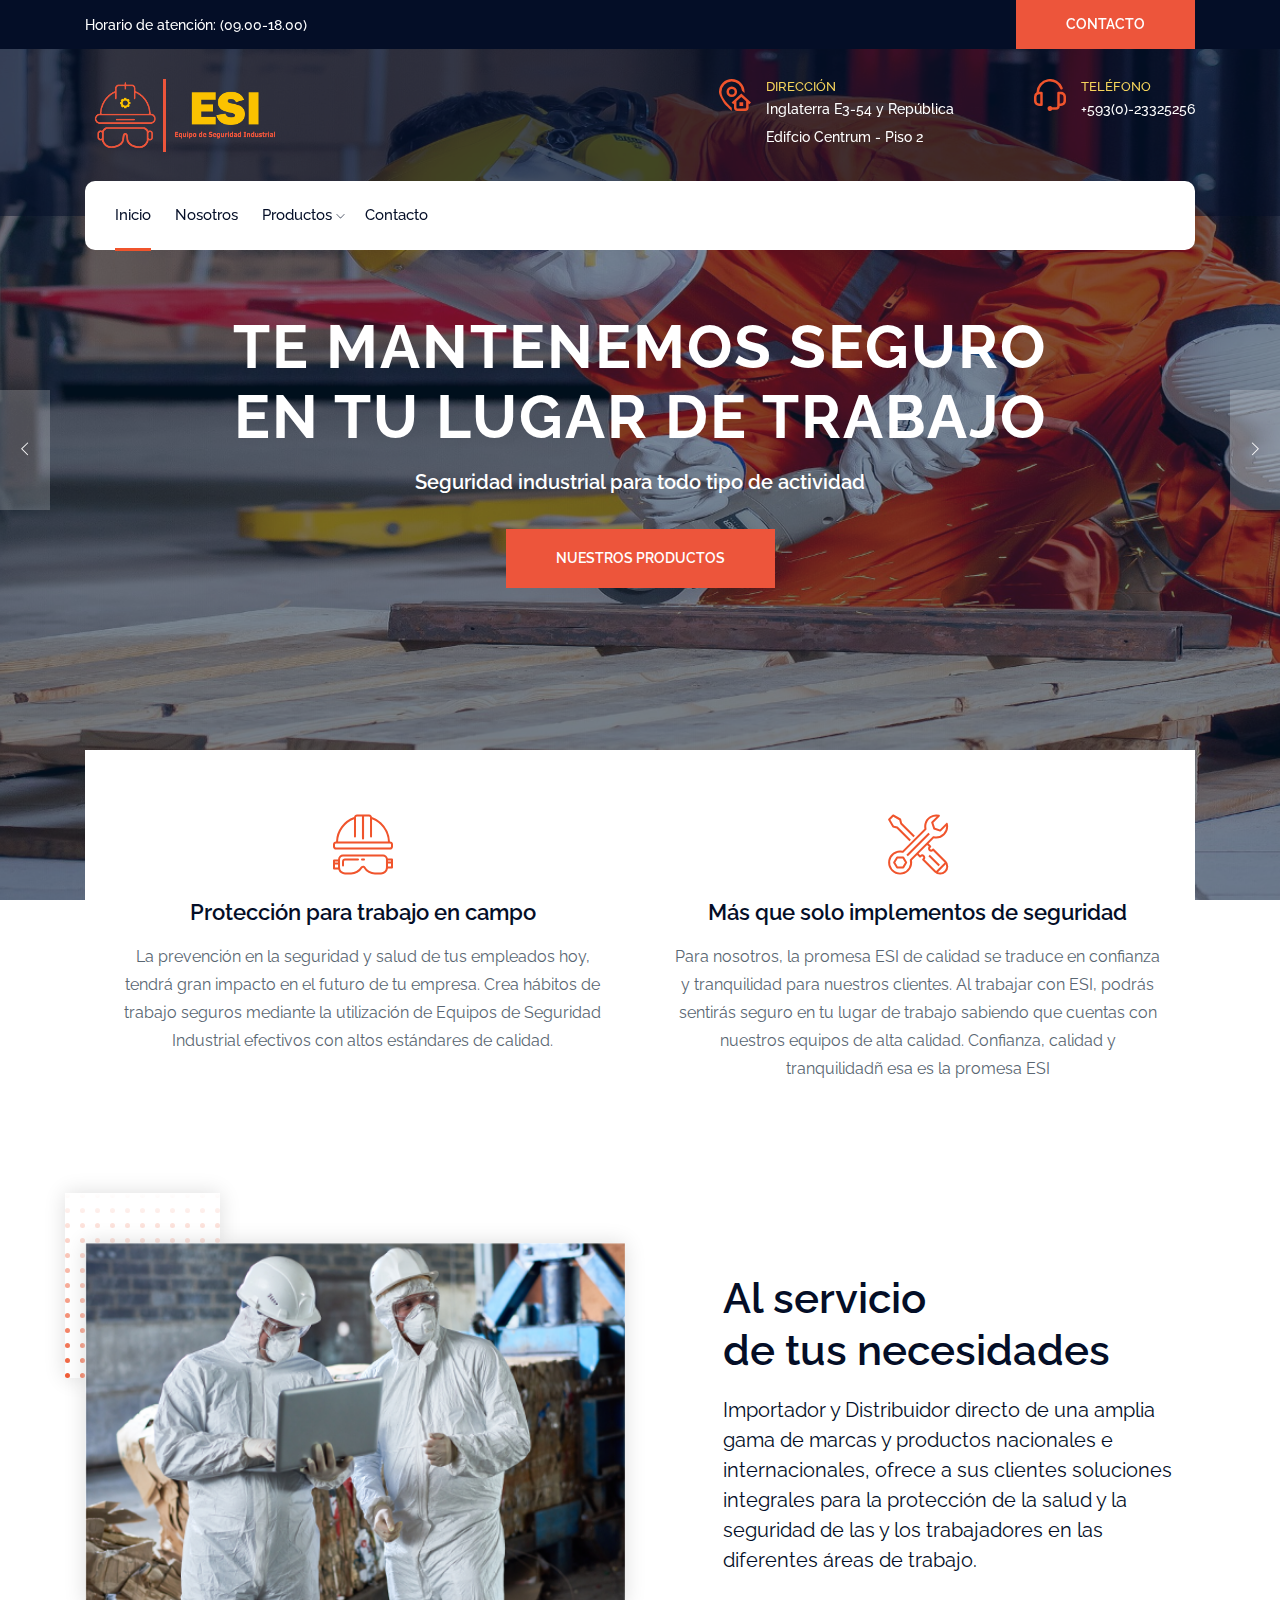
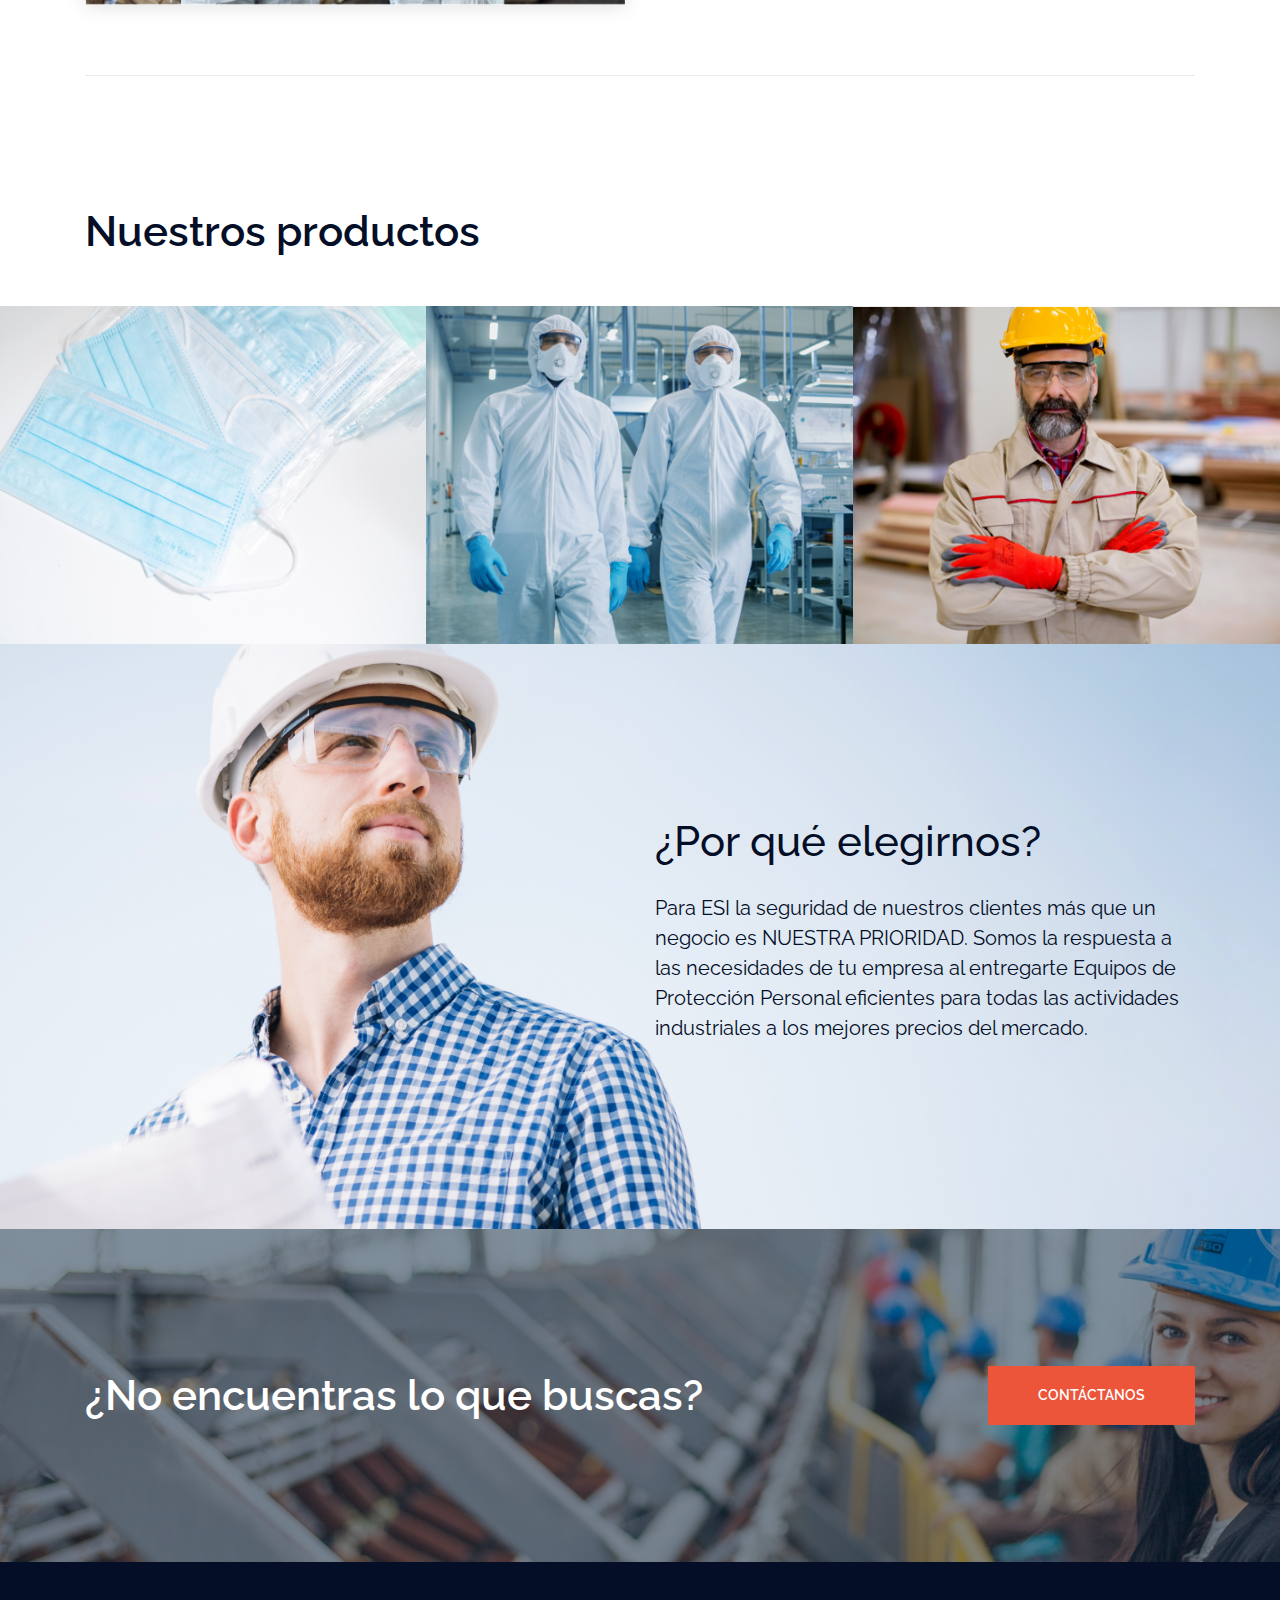
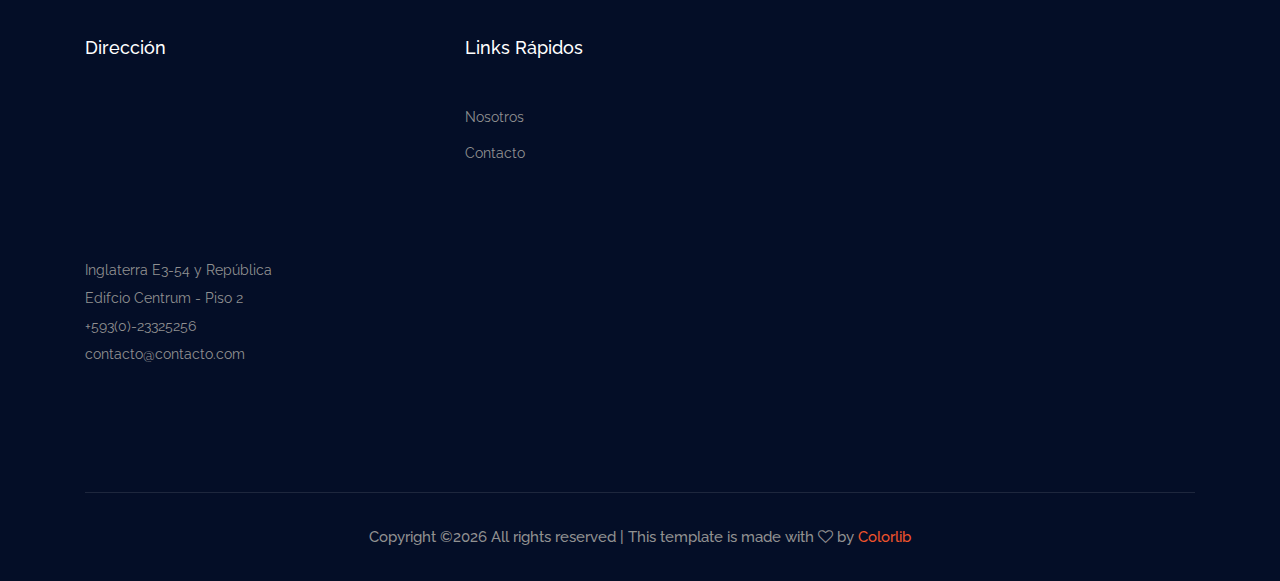
==== index.html @ c62b2ee6 "First commit" ====
<!doctype html>
<html class="no-js" lang="zxx">

<head>
    <meta charset="utf-8">
    <meta http-equiv="x-ua-compatible" content="ie=edge">
    <title>Dasesacon</title>
    <meta name="description" content="">
    <meta name="viewport" content="width=device-width, initial-scale=1">

    <!-- <link rel="manifest" href="site.webmanifest"> -->
    <link rel="shortcut icon" type="image/x-icon" href="img/favicon.png">
    <!-- Place favicon.ico in the root directory -->

    <!-- CSS here -->
    <link rel="stylesheet" href="css/bootstrap.min.css">
    <link rel="stylesheet" href="css/owl.carousel.min.css">
    <link rel="stylesheet" href="css/magnific-popup.css">
    <link rel="stylesheet" href="css/font-awesome.min.css">
    <link rel="stylesheet" href="css/themify-icons.css">
    <link rel="stylesheet" href="css/gijgo.css">
    <link rel="stylesheet" href="css/nice-select.css">
    <link rel="stylesheet" href="css/flaticon.css">
    <link rel="stylesheet" href="css/slicknav.css">

    <link rel="stylesheet" href="css/style.css">
    <!-- <link rel="stylesheet" href="css/responsive.css"> -->
</head>

<body>
    <!--[if lte IE 9]>
            <p class="browserupgrade">Estas usando un navegador <strong>extremadamente</strong> antiguo. Por favor <a href="https://browsehappy.com/">actualiza tu navegador</a> para mejorar tu experiencia.</p>
        <![endif]-->

    <!-- header-start -->
    <header>
        <div class="header-area ">
            <div class="header-top_area d-none d-lg-block">
                <div class="container">
                    <div class="row align-items-center">
                        <div class="col-xl-5 col-md-5 ">
                            <div class="header_left">
                                <p>Horario de atención: (09.00-18.00)</p>
                            </div>
                        </div>
                        <div class="col-xl-7 col-md-7">
                            <div class="header_right d-flex justify-content-end">
                                <a href="contact.html" class="boxed-btn3">Contacto</a>
                            </div>

                        </div>
                    </div>
                </div>
            </div>
            <div class="address_bar d-none d-lg-block">
                <div class="container">
                    <div class="row justify-content-between align-items-center">
                        <div class="col-xl-3 col-lg-3">
                            <div class="logo">
                                <a href="index.html">
                                    <img src="img/logo.png" alt="">
                                </a>
                            </div>
                        </div>
                        <div class="col-lg-9">
                            <div class="address_menu d-flex justify-content-end">
                                <div class="single_address  d-flex">
                                    <div class="icon">
                                        <img src="img/icon/header-address.svg" alt="">
                                    </div>
                                    <div class="address_info">
                                        <h3>Dirección</h3>
                                        <p>Inglaterra E3-54 y República <br>
                                            Edifcio Centrum - Piso 2</p>
                                    </div>
                                </div>
                                <div class="single_address d-flex">
                                    <div class="icon">
                                        <img src="img/icon/headset.svg" alt="">
                                    </div>
                                    <div class="address_info">
                                        <h3>Teléfono</h3>
                                        <p>+593(0)-23325256</p>
                                    </div>
                                </div>
                            </div>
                        </div>
                    </div>
                </div>
            </div>
            <div id="sticky-header" class="main-header-area">
                <div class="container">
                    <div class="white_bg_bar">
                        <div class="row align-items-center">
                            <div class="col-12 d-lg-none">
                                <div class="logo ">
                                    <a href="#">
                                        <img src="img/logo.png" alt="">
                                    </a>
                                </div>
                            </div>
                            <div class="col-xl-8 col-lg-8">
                                <div class="main-menu  d-none d-lg-block">
                                    <nav>
                                        <ul id="navigation">
                                            <li><a class="active" href="index.html">Inicio</a></li>
                                            <li><a href="#nosotros">Nosotros</a></li>
                                            <li><a href="productos.html">Productos <i class="ti-angle-down"></i></a>
                                                <ul class="submenu">
                                                    <li><a href="productos.html#mascarillas">Mascarillas</a></li>
                                                    <li><a href="productos.html#trajes">Trajes</a></li>
                                                    <li><a href="productos.html#visores">Visores</a></li>
                                                </ul>
                                            <li><a href="contact.html">Contacto</a></li>
                                        </ul>
                                    </nav>
                                </div>
                            </div>
                            <div class="col-12">
                                <div class="mobile_menu d-block d-lg-none">
                                </div>
                            </div>
                        </div>
                    </div>

                </div>
            </div>
        </div>
    </header>
    <!-- header-end -->

    <!-- slider_area_start -->
    <div class="slider_area">
        <div class="slider_active owl-carousel">
            <div class="single_slider  d-flex align-items-center slider_bg_1 overlay">
                <div class="container">
                    <div class="row align-items-center justify-content-center">
                        <div class="col-xl-9 col-md-9 col-md-12">
                            <div class="slider_text text-center">
                                <h3>TE MANTENEMOS SEGURO 
                                    EN TU LUGAR DE TRABAJO
                                </h3>
                                <p>Seguridad industrial para todo tipo de actividad</p>
                                <a class="boxed-btn3" href="#productos">Nuestros Productos</a>
                            </div>
                        </div>
                    </div>
                </div>
            </div>
            <div class="single_slider  d-flex align-items-center slider_bg_2 overlay">
                <div class="container">
                    <div class="row align-items-center justify-content-center">
                        <div class="col-xl-9 col-md-9 col-md-12">
                            <div class="slider_text text-center">
                                <h3>TE MANTENEMOS SEGURO 
                                    EN TU LUGAR DE TRABAJO</h3>
                                <p>Seguridad industrial para todo tipo de actividad</p>
                                <a href="services.html" class="boxed-btn3">Nuestros Productos</a>
                            </div>
                        </div>
                    </div>
                </div>
            </div>
            <div class="single_slider  d-flex align-items-center slider_bg_1 overlay">
                <div class="container">
                    <div class="row align-items-center justify-content-center">
                        <div class="col-xl-9 col-md-9 col-md-12">
                            <div class="slider_text text-center">
                                <h3>MTE MANTENEMOS SEGURO 
                                    EN TU LUGAR DE TRABAJO</h3>
                                <p>Seguridad industrial para todo tipo de actividad</p>
                                <a href="services.html" class="boxed-btn3">Nuestros Productos</a>
                            </div>
                        </div>
                    </div>
                </div>
            </div>
        </div>
    </div>
    <!-- slider_area_end -->

    <!-- features_area_start -->
    <div class="features_area">
        <div class="container">
            <div class="row no-gutters">
                <div class="col-lg-6 col-md-4">
                    <div class="single_feature text-center">
                        <div class="icon">
                            <i class="flaticon-helmet"></i>
                        </div>
                        <h3>Protección para trabajo en campo</h3>
                        <p>La prevención en la seguridad y salud de tus empleados hoy, tendrá gran impacto en el futuro de tu empresa. Crea hábitos de trabajo seguros mediante la utilización de Equipos de Seguridad Industrial efectivos con altos estándares de calidad.</p>
                    </div>
                </div>
                <div class="col-lg-6 col-md-4">
                    <div class="single_feature text-center">
                        <div class="icon">
                            <i class="flaticon-support"></i>
                        </div>
                        <h3>Más que solo implementos de seguridad</h3>
                        <p>Para nosotros, la promesa ESI de calidad se traduce en confianza y tranquilidad para nuestros clientes. Al trabajar con ESI, podrás sentirás seguro en tu lugar de trabajo sabiendo que cuentas con nuestros equipos de alta calidad. Confianza, calidad y tranquilidadñ esa es la promesa ESI</p>
                    </div>
                </div>
            </div>
        </div>
    </div>
    
    <!-- features_area_end -->

    <!-- about_area_start  -->
    <div id="nosotros" class="about_area">
        <div class="container">
            <div class="border_1px">
                <div class="row align-items-center">
                    <div class="col-xl-6  col-md-6">
                        <div class="about_thumb">
                            <img src="img/about/about3.png" alt="">
                            <div class="pattern_img d-none d-lg-block">
                                <img src="img/pattern/pattern.svg" alt="">
                            </div>
                        </div>
                    </div>
                    <div class="col-xl-6 col-md-6">
                        <div class="about_info">
                            <h3>Al servicio <br>
                                de tus necesidades</h3>
                            <p class="first_para"> Importador y Distribuidor directo de una amplia gama de marcas y productos nacionales e internacionales, ofrece a sus clientes soluciones integrales para  la protección de la salud y la seguridad de las y los trabajadores en las diferentes áreas de trabajo.</p>
                        </div>
                    </div>
                </div>
            </div>

        </div>
    </div>
    <!-- about_area_end  -->

    <!-- gallery_area-START -->
    <div class="gallery_area">
        <div class="container" id="productos">
            <div class="gallery_nav">
                <div class="row align-items-center">
                    <div class="col-lg-8 col-md-4">
                        <h3 class="gallery_title"> Nuestros productos</h3>
                    </div>
                </div>
            </div>
        </div>
        <div class="container-fluid p-0">
            <div class="row grid no-gutters">
                <div class="col-xl-4 col-lg-3 col-md-6 grid-item mask">
                    <div class="single_gallery">
                        <div class="thumb">
                            <img src="img/gallery/1.png" alt="">
                        </div>
                        <div class="gallery_hover">
                            <div class="hover_inner d-flex align-items-center justify-content-between">
                                <h3>Mascarillas</h3>
                                <div class="icon">
                                    <a href="productos.html#mascarillas">
                                        <i class="ti-angle-right"></i>
                                    </a>
                                </div>
                            </div>
                        </div>
                    </div>
                </div>
                <div class="col-xl-4 col-lg-3 col-md-6 grid-item traje">
                    <div class="single_gallery">
                        <div class="thumb">
                            <img src="img/gallery/2.png" alt="">
                        </div>
                        <div class="gallery_hover">
                            <div class="hover_inner d-flex align-items-center justify-content-between">
                                <h3>Trajes</h3>
                                <div class="icon">
                                        <a href="productos.html#trajes">
                                        <i class="ti-angle-right"></i>
                                    </a>
                                </div>
                            </div>
                        </div>
                    </div>
                </div>
                <div class="col-xl-4 col-lg-3 col-md-6 grid-item traje">
                    <div class="single_gallery">
                        <div class="thumb">
                            <img src="img/gallery/4.png" alt="">
                        </div>
                        <div class="gallery_hover">
                            <div class="hover_inner d-flex align-items-center justify-content-between">
                                <h3>Visores</h3>
                                <div class="icon">
                                        <a href="productos.html#visores">
                                        <i class="ti-angle-right"></i>
                                    </a>
                                </div>
                            </div>
                        </div>
                    </div>
                </div>
            </div>
        </div>
    </div>
    <!-- gallery_area-END -->

    <!-- chose_us_area start -->
    <div class="chose_us_area chose_bg_1">
        <div class="container">
            <div class="row justify-content-end">
                <div class="col-lg-6 col-md-8">
                    <div class="chose_info">
                        <h3>¿Por qué elegirnos?</h3>
                        <p class="lasrge_text">
                            Para ESI la seguridad de nuestros clientes más que un negocio es NUESTRA  PRIORIDAD. Somos la respuesta a las necesidades de tu empresa al entregarte Equipos de Protección Personal eficientes para todas las actividades industriales a los mejores precios del mercado. 
                        </p>
                    </div>
                </div>
            </div>
        </div>
    </div>
    <!-- chose_us_area end -->
    <!-- contact_us_start  -->
    <div class="contact_us overlay">
        <div class="container">
            <div class="row align-items-center">
                <div class="col-lg-8 col-md-7">
                    <div class="contact_text">
                        <h3>¿No encuentras lo que buscas?</h3>
                    </div>
                </div>
                <div class="col-lg-4 col-md-5">
                    <div class="contact_btn">
                        <a class="boxed-btn3" href="contact.html">Contáctanos</a>
                    </div>
                </div>
            </div>
        </div>
    </div>

    <!-- contact_us_end -->
    <!-- footer_start  -->
    <footer class="footer">
        <div class="footer_top">
            <div class="container">
                <div class="row">
                    <div class="col-xl-3 col-md-6 col-lg-3 ">
                        <div class="footer_widget">
                                <h3 class="footer_title">
                                        Dirección
                                </h3>
                                <iframe src="https://www.google.com/maps/embed?pb=!1m18!1m12!1m3!1d1186.1737395347222!2d-78.48935854040465!3d-0.18738893277941682!2m3!1f0!2f0!3f0!3m2!1i1024!2i768!4f13.1!3m3!1m2!1s0x91d59a63a6d1fbd7%3A0xc822ac2f63d99c18!2sEdificio%20Centrum!5e0!3m2!1sen!2suk!4v1587418464710!5m2!1sen!2suk" width="200" height="150" frameborder="0" style="border:0;" allowfullscreen="" aria-hidden="false" tabindex="0"></iframe>
                                <p> Inglaterra E3-54 y República <br>
                                    Edifcio Centrum - Piso 2 <br>
                                <a href="#">+593(0)-23325256</a> <br>
                                <a href="#">contacto@contacto.com</a>
                                </p>
                        </div>
                    </div>
                    
                    <div class="col-xl-2 col-md-6 col-lg-2 offset-xl-1 offset-lg-3">
                        <div class="footer_widget">
                            <h3 class="footer_title">
                                Links rápidos
                            </h3>
                            <ul>
                                <li><a href="index.html#nosotros">Nosotros</a></li>
                                <li><a href="contact.html"> Contacto</a></li>
                            </ul>
                        </div>
                    </div>
                </div>
            </div>
        </div>
        <div class="copy-right_text">
            <div class="container">
                <div class="footer_border"></div>
                <div class="row">
                    <div class="col-xl-12">
                        <p class="copy_right text-center">
                            <!-- Link back to Colorlib can't be removed. Template is licensed under CC BY 3.0. -->
Copyright &copy;<script>document.write(new Date().getFullYear());</script> All rights reserved | This template is made with <i class="fa fa-heart-o" aria-hidden="true"></i> by <a href="https://colorlib.com" target="_blank">Colorlib</a>
<!-- Link back to Colorlib can't be removed. Template is licensed under CC BY 3.0. -->
                        </p>
                    </div>
                </div>
            </div>
        </div>
    </footer>
    <!-- footer_end  -->

    <!-- JS here -->
    <script src="js/vendor/modernizr-3.5.0.min.js"></script>
    <script src="js/vendor/jquery-1.12.4.min.js"></script>
    <script src="js/popper.min.js"></script>
    <script src="js/bootstrap.min.js"></script>
    <script src="js/owl.carousel.min.js"></script>
    <script src="js/isotope.pkgd.min.js"></script>
    <script src="js/ajax-form.js"></script>
    <script src="js/waypoints.min.js"></script>
    <script src="js/jquery.counterup.min.js"></script>
    <script src="js/imagesloaded.pkgd.min.js"></script>
    <script src="js/scrollIt.js"></script>
    <script src="js/jquery.scrollUp.min.js"></script>
    <script src="js/wow.min.js"></script>
    <script src="js/gijgo.min.js"></script>
    <script src="js/nice-select.min.js"></script>
    <script src="js/jquery.slicknav.min.js"></script>
    <script src="js/jquery.magnific-popup.min.js"></script>
    <script src="js/plugins.js"></script>



    <!--contact js-->
    <script src="js/contact.js"></script>
    <script src="js/jquery.ajaxchimp.min.js"></script>
    <script src="js/jquery.form.js"></script>
    <script src="js/jquery.validate.min.js"></script>
    <script src="js/mail-script.js"></script>


    <script src="js/main.js"></script>


</body>

</html>
---- css/themify-icons.css ----
@font-face {
	font-family: 'themify';
	src:url('../fonts/themify.eot?-fvbane');
	src:url('../fonts/themify.eot?#iefix-fvbane') format('embedded-opentype'),
		url('../fonts/themify.woff?-fvbane') format('woff'),
		url('../fonts/themify.ttf?-fvbane') format('truetype'),
		url('../fonts/themify.svg?-fvbane#themify') format('svg');
	font-weight: normal;
	font-style: normal;
}

[class^="ti-"], [class*=" ti-"] {
	font-family: 'themify';
	/* speak: none; */
	font-style: normal;
	font-weight: normal;
	font-variant: normal;
	text-transform: none;
	line-height: 1;

	/* Better Font Rendering =========== */
	-webkit-font-smoothing: antialiased;
	-moz-osx-font-smoothing: grayscale;
}

.ti-wand:before {
	content: "\e600";
}
.ti-volume:before {
	content: "\e601";
}
.ti-user:before {
	content: "\e602";
}
.ti-unlock:before {
	content: "\e603";
}
.ti-unlink:before {
	content: "\e604";
}
.ti-trash:before {
	content: "\e605";
}
.ti-thought:before {
	content: "\e606";
}
.ti-target:before {
	content: "\e607";
}
.ti-tag:before {
	content: "\e608";
}
.ti-tablet:before {
	content: "\e609";
}
.ti-star:before {
	content: "\e60a";
}
.ti-spray:before {
	content: "\e60b";
}
.ti-signal:before {
	content: "\e60c";
}
.ti-shopping-cart:before {
	content: "\e60d";
}
.ti-shopping-cart-full:before {
	content: "\e60e";
}
.ti-settings:before {
	content: "\e60f";
}
.ti-search:before {
	content: "\e610";
}
.ti-zoom-in:before {
	content: "\e611";
}
.ti-zoom-out:before {
	content: "\e612";
}
.ti-cut:before {
	content: "\e613";
}
.ti-ruler:before {
	content: "\e614";
}
.ti-ruler-pencil:before {
	content: "\e615";
}
.ti-ruler-alt:before {
	content: "\e616";
}
.ti-bookmark:before {
	content: "\e617";
}
.ti-bookmark-alt:before {
	content: "\e618";
}
.ti-reload:before {
	content: "\e619";
}
.ti-plus:before {
	content: "\e61a";
}
.ti-pin:before {
	content: "\e61b";
}
.ti-pencil:before {
	content: "\e61c";
}
.ti-pencil-alt:before {
	content: "\e61d";
}
.ti-paint-roller:before {
	content: "\e61e";
}
.ti-paint-bucket:before {
	content: "\e61f";
}
.ti-na:before {
	content: "\e620";
}
.ti-mobile:before {
	content: "\e621";
}
.ti-minus:before {
	content: "\e622";
}
.ti-medall:before {
	content: "\e623";
}
.ti-medall-alt:before {
	content: "\e624";
}
.ti-marker:before {
	content: "\e625";
}
.ti-marker-alt:before {
	content: "\e626";
}
.ti-arrow-up:before {
	content: "\e627";
}
.ti-arrow-right:before {
	content: "\e628";
}
.ti-arrow-left:before {
	content: "\e629";
}
.ti-arrow-down:before {
	content: "\e62a";
}
.ti-lock:before {
	content: "\e62b";
}
.ti-location-arrow:before {
	content: "\e62c";
}
.ti-link:before {
	content: "\e62d";
}
.ti-layout:before {
	content: "\e62e";
}
.ti-layers:before {
	content: "\e62f";
}
.ti-layers-alt:before {
	content: "\e630";
}
.ti-key:before {
	content: "\e631";
}
.ti-import:before {
	content: "\e632";
}
.ti-image:before {
	content: "\e633";
}
.ti-heart:before {
	content: "\e634";
}
.ti-heart-broken:before {
	content: "\e635";
}
.ti-hand-stop:before {
	content: "\e636";
}
.ti-hand-open:before {
	content: "\e637";
}
.ti-hand-drag:before {
	content: "\e638";
}
.ti-folder:before {
	content: "\e639";
}
.ti-flag:before {
	content: "\e63a";
}
.ti-flag-alt:before {
	content: "\e63b";
}
.ti-flag-alt-2:before {
	content: "\e63c";
}
.ti-eye:before {
	content: "\e63d";
}
.ti-export:before {
	content: "\e63e";
}
.ti-exchange-vertical:before {
	content: "\e63f";
}
.ti-desktop:before {
	content: "\e640";
}
.ti-cup:before {
	content: "\e641";
}
.ti-crown:before {
	content: "\e642";
}
.ti-comments:before {
	content: "\e643";
}
.ti-comment:before {
	content: "\e644";
}
.ti-comment-alt:before {
	content: "\e645";
}
.ti-close:before {
	content: "\e646";
}
.ti-clip:before {
	content: "\e647";
}
.ti-angle-up:before {
	content: "\e648";
}
.ti-angle-right:before {
	content: "\e649";
}
.ti-angle-left:before {
	content: "\e64a";
}
.ti-angle-down:before {
	content: "\e64b";
}
.ti-check:before {
	content: "\e64c";
}
.ti-check-box:before {
	content: "\e64d";
}
.ti-camera:before {
	content: "\e64e";
}
.ti-announcement:before {
	content: "\e64f";
}
.ti-brush:before {
	content: "\e650";
}
.ti-briefcase:before {
	content: "\e651";
}
.ti-bolt:before {
	content: "\e652";
}
.ti-bolt-alt:before {
	content: "\e653";
}
.ti-blackboard:before {
	content: "\e654";
}
.ti-bag:before {
	content: "\e655";
}
.ti-move:before {
	content: "\e656";
}
.ti-arrows-vertical:before {
	content: "\e657";
}
.ti-arrows-horizontal:before {
	content: "\e658";
}
.ti-fullscreen:before {
	content: "\e659";
}
.ti-arrow-top-right:before {
	content: "\e65a";
}
.ti-arrow-top-left:before {
	content: "\e65b";
}
.ti-arrow-circle-up:before {
	content: "\e65c";
}
.ti-arrow-circle-right:before {
	content: "\e65d";
}
.ti-arrow-circle-left:before {
	content: "\e65e";
}
.ti-arrow-circle-down:before {
	content: "\e65f";
}
.ti-angle-double-up:before {
	content: "\e660";
}
.ti-angle-double-right:before {
	content: "\e661";
}
.ti-angle-double-left:before {
	content: "\e662";
}
.ti-angle-double-down:before {
	content: "\e663";
}
.ti-zip:before {
	content: "\e664";
}
.ti-world:before {
	content: "\e665";
}
.ti-wheelchair:before {
	content: "\e666";
}
.ti-view-list:before {
	content: "\e667";
}
.ti-view-list-alt:before {
	content: "\e668";
}
.ti-view-grid:before {
	content: "\e669";
}
.ti-uppercase:before {
	content: "\e66a";
}
.ti-upload:before {
	content: "\e66b";
}
.ti-underline:before {
	content: "\e66c";
}
.ti-truck:before {
	content: "\e66d";
}
.ti-timer:before {
	content: "\e66e";
}
.ti-ticket:before {
	content: "\e66f";
}
.ti-thumb-up:before {
	content: "\e670";
}
.ti-thumb-down:before {
	content: "\e671";
}
.ti-text:before {
	content: "\e672";
}
.ti-stats-up:before {
	content: "\e673";
}
.ti-stats-down:before {
	content: "\e674";
}
.ti-split-v:before {
	content: "\e675";
}
.ti-split-h:before {
	content: "\e676";
}
.ti-smallcap:before {
	content: "\e677";
}
.ti-shine:before {
	content: "\e678";
}
.ti-shift-right:before {
	content: "\e679";
}
.ti-shift-left:before {
	content: "\e67a";
}
.ti-shield:before {
	content: "\e67b";
}
.ti-notepad:before {
	content: "\e67c";
}
.ti-server:before {
	content: "\e67d";
}
.ti-quote-right:before {
	content: "\e67e";
}
.ti-quote-left:before {
	content: "\e67f";
}
.ti-pulse:before {
	content: "\e680";
}
.ti-printer:before {
	content: "\e681";
}
.ti-power-off:before {
	content: "\e682";
}
.ti-plug:before {
	content: "\e683";
}
.ti-pie-chart:before {
	content: "\e684";
}
.ti-paragraph:before {
	content: "\e685";
}
.ti-panel:before {
	content: "\e686";
}
.ti-package:before {
	content: "\e687";
}
.ti-music:before {
	content: "\e688";
}
.ti-music-alt:before {
	content: "\e689";
}
.ti-mouse:before {
	content: "\e68a";
}
.ti-mouse-alt:before {
	content: "\e68b";
}
.ti-money:before {
	content: "\e68c";
}
.ti-microphone:before {
	content: "\e68d";
}
.ti-menu:before {
	content: "\e68e";
}
.ti-menu-alt:before {
	content: "\e68f";
}
.ti-map:before {
	content: "\e690";
}
.ti-map-alt:before {
	content: "\e691";
}
.ti-loop:before {
	content: "\e692";
}
.ti-location-pin:before {
	content: "\e693";
}
.ti-list:before {
	content: "\e694";
}
.ti-light-bulb:before {
	content: "\e695";
}
.ti-Italic:before {
	content: "\e696";
}
.ti-info:before {
	content: "\e697";
}
.ti-infinite:before {
	content: "\e698";
}
.ti-id-badge:before {
	content: "\e699";
}
.ti-hummer:before {
	content: "\e69a";
}
.ti-home:before {
	content: "\e69b";
}
.ti-help:before {
	content: "\e69c";
}
.ti-headphone:before {
	content: "\e69d";
}
.ti-harddrives:before {
	content: "\e69e";
}
.ti-harddrive:before {
	content: "\e69f";
}
.ti-gift:before {
	content: "\e6a0";
}
.ti-game:before {
	content: "\e6a1";
}
.ti-filter:before {
	content: "\e6a2";
}
.ti-files:before {
	content: "\e6a3";
}
.ti-file:before {
	content: "\e6a4";
}
.ti-eraser:before {
	content: "\e6a5";
}
.ti-envelope:before {
	content: "\e6a6";
}
.ti-download:before {
	content: "\e6a7";
}
.ti-direction:before {
	content: "\e6a8";
}
.ti-direction-alt:before {
	content: "\e6a9";
}
.ti-dashboard:before {
	content: "\e6aa";
}
.ti-control-stop:before {
	content: "\e6ab";
}
.ti-control-shuffle:before {
	content: "\e6ac";
}
.ti-control-play:before {
	content: "\e6ad";
}
.ti-control-pause:before {
	content: "\e6ae";
}
.ti-control-forward:before {
	content: "\e6af";
}
.ti-control-backward:before {
	content: "\e6b0";
}
.ti-cloud:before {
	content: "\e6b1";
}
.ti-cloud-up:before {
	content: "\e6b2";
}
.ti-cloud-down:before {
	content: "\e6b3";
}
.ti-clipboard:before {
	content: "\e6b4";
}
.ti-car:before {
	content: "\e6b5";
}
.ti-calendar:before {
	content: "\e6b6";
}
.ti-book:before {
	content: "\e6b7";
}
.ti-bell:before {
	content: "\e6b8";
}
.ti-basketball:before {
	content: "\e6b9";
}
.ti-bar-chart:before {
	content: "\e6ba";
}
.ti-bar-chart-alt:before {
	content: "\e6bb";
}
.ti-back-right:before {
	content: "\e6bc";
}
.ti-back-left:before {
	content: "\e6bd";
}
.ti-arrows-corner:before {
	content: "\e6be";
}
.ti-archive:before {
	content: "\e6bf";
}
.ti-anchor:before {
	content: "\e6c0";
}
.ti-align-right:before {
	content: "\e6c1";
}
.ti-align-left:before {
	content: "\e6c2";
}
.ti-align-justify:before {
	content: "\e6c3";
}
.ti-align-center:before {
	content: "\e6c4";
}
.ti-alert:before {
	content: "\e6c5";
}
.ti-alarm-clock:before {
	content: "\e6c6";
}
.ti-agenda:before {
	content: "\e6c7";
}
.ti-write:before {
	content: "\e6c8";
}
.ti-window:before {
	content: "\e6c9";
}
.ti-widgetized:before {
	content: "\e6ca";
}
.ti-widget:before {
	content: "\e6cb";
}
.ti-widget-alt:before {
	content: "\e6cc";
}
.ti-wallet:before {
	content: "\e6cd";
}
.ti-video-clapper:before {
	content: "\e6ce";
}
.ti-video-camera:before {
	content: "\e6cf";
}
.ti-vector:before {
	content: "\e6d0";
}
.ti-themify-logo:before {
	content: "\e6d1";
}
.ti-themify-favicon:before {
	content: "\e6d2";
}
.ti-themify-favicon-alt:before {
	content: "\e6d3";
}
.ti-support:before {
	content: "\e6d4";
}
.ti-stamp:before {
	content: "\e6d5";
}
.ti-split-v-alt:before {
	content: "\e6d6";
}
.ti-slice:before {
	content: "\e6d7";
}
.ti-shortcode:before {
	content: "\e6d8";
}
.ti-shift-right-alt:before {
	content: "\e6d9";
}
.ti-shift-left-alt:before {
	content: "\e6da";
}
.ti-ruler-alt-2:before {
	content: "\e6db";
}
.ti-receipt:before {
	content: "\e6dc";
}
.ti-pin2:before {
	content: "\e6dd";
}
.ti-pin-alt:before {
	content: "\e6de";
}
.ti-pencil-alt2:before {
	content: "\e6df";
}
.ti-palette:before {
	content: "\e6e0";
}
.ti-more:before {
	content: "\e6e1";
}
.ti-more-alt:before {
	content: "\e6e2";
}
.ti-microphone-alt:before {
	content: "\e6e3";
}
.ti-magnet:before {
	content: "\e6e4";
}
.ti-line-double:before {
	content: "\e6e5";
}
.ti-line-dotted:before {
	content: "\e6e6";
}
.ti-line-dashed:before {
	content: "\e6e7";
}
.ti-layout-width-full:before {
	content: "\e6e8";
}
.ti-layout-width-default:before {
	content: "\e6e9";
}
.ti-layout-width-default-alt:before {
	content: "\e6ea";
}
.ti-layout-tab:before {
	content: "\e6eb";
}
.ti-layout-tab-window:before {
	content: "\e6ec";
}
.ti-layout-tab-v:before {
	content: "\e6ed";
}
.ti-layout-tab-min:before {
	content: "\e6ee";
}
.ti-layout-slider:before {
	content: "\e6ef";
}
.ti-layout-slider-alt:before {
	content: "\e6f0";
}
.ti-layout-sidebar-right:before {
	content: "\e6f1";
}
.ti-layout-sidebar-none:before {
	content: "\e6f2";
}
.ti-layout-sidebar-left:before {
	content: "\e6f3";
}
.ti-layout-placeholder:before {
	content: "\e6f4";
}
.ti-layout-menu:before {
	content: "\e6f5";
}
.ti-layout-menu-v:before {
	content: "\e6f6";
}
.ti-layout-menu-separated:before {
	content: "\e6f7";
}
.ti-layout-menu-full:before {
	content: "\e6f8";
}
.ti-layout-media-right-alt:before {
	content: "\e6f9";
}
.ti-layout-media-right:before {
	content: "\e6fa";
}
.ti-layout-media-overlay:before {
	content: "\e6fb";
}
.ti-layout-media-overlay-alt:before {
	content: "\e6fc";
}
.ti-layout-media-overlay-alt-2:before {
	content: "\e6fd";
}
.ti-layout-media-left-alt:before {
	content: "\e6fe";
}
.ti-layout-media-left:before {
	content: "\e6ff";
}
.ti-layout-media-center-alt:before {
	content: "\e700";
}
.ti-layout-media-center:before {
	content: "\e701";
}
.ti-layout-list-thumb:before {
	content: "\e702";
}
.ti-layout-list-thumb-alt:before {
	content: "\e703";
}
.ti-layout-list-post:before {
	content: "\e704";
}
.ti-layout-list-large-image:before {
	content: "\e705";
}
.ti-layout-line-solid:before {
	content: "\e706";
}
.ti-layout-grid4:before {
	content: "\e707";
}
.ti-layout-grid3:before {
	content: "\e708";
}
.ti-layout-grid2:before {
	content: "\e709";
}
.ti-layout-grid2-thumb:before {
	content: "\e70a";
}
.ti-layout-cta-right:before {
	content: "\e70b";
}
.ti-layout-cta-left:before {
	content: "\e70c";
}
.ti-layout-cta-center:before {
	content: "\e70d";
}
.ti-layout-cta-btn-right:before {
	content: "\e70e";
}
.ti-layout-cta-btn-left:before {
	content: "\e70f";
}
.ti-layout-column4:before {
	content: "\e710";
}
.ti-layout-column3:before {
	content: "\e711";
}
.ti-layout-column2:before {
	content: "\e712";
}
.ti-layout-accordion-separated:before {
	content: "\e713";
}
.ti-layout-accordion-merged:before {
	content: "\e714";
}
.ti-layout-accordion-list:before {
	content: "\e715";
}
.ti-ink-pen:before {
	content: "\e716";
}
.ti-info-alt:before {
	content: "\e717";
}
.ti-help-alt:before {
	content: "\e718";
}
.ti-headphone-alt:before {
	content: "\e719";
}
.ti-hand-point-up:before {
	content: "\e71a";
}
.ti-hand-point-right:before {
	content: "\e71b";
}
.ti-hand-point-left:before {
	content: "\e71c";
}
.ti-hand-point-down:before {
	content: "\e71d";
}
.ti-gallery:before {
	content: "\e71e";
}
.ti-face-smile:before {
	content: "\e71f";
}
.ti-face-sad:before {
	content: "\e720";
}
.ti-credit-card:before {
	content: "\e721";
}
.ti-control-skip-forward:before {
	content: "\e722";
}
.ti-control-skip-backward:before {
	content: "\e723";
}
.ti-control-record:before {
	content: "\e724";
}
.ti-control-eject:before {
	content: "\e725";
}
.ti-comments-smiley:before {
	content: "\e726";
}
.ti-brush-alt:before {
	content: "\e727";
}
.ti-youtube:before {
	content: "\e728";
}
.ti-vimeo:before {
	content: "\e729";
}
.ti-twitter:before {
	content: "\e72a";
}
.ti-time:before {
	content: "\e72b";
}
.ti-tumblr:before {
	content: "\e72c";
}
.ti-skype:before {
	content: "\e72d";
}
.ti-share:before {
	content: "\e72e";
}
.ti-share-alt:before {
	content: "\e72f";
}
.ti-rocket:before {
	content: "\e730";
}
.ti-pinterest:before {
	content: "\e731";
}
.ti-new-window:before {
	content: "\e732";
}
.ti-microsoft:before {
	content: "\e733";
}
.ti-list-ol:before {
	content: "\e734";
}
.ti-linkedin:before {
	content: "\e735";
}
.ti-layout-sidebar-2:before {
	content: "\e736";
}
.ti-layout-grid4-alt:before {
	content: "\e737";
}
.ti-layout-grid3-alt:before {
	content: "\e738";
}
.ti-layout-grid2-alt:before {
	content: "\e739";
}
.ti-layout-column4-alt:before {
	content: "\e73a";
}
.ti-layout-column3-alt:before {
	content: "\e73b";
}
.ti-layout-column2-alt:before {
	content: "\e73c";
}
.ti-instagram:before {
	content: "\e73d";
}
.ti-google:before {
	content: "\e73e";
}
.ti-github:before {
	content: "\e73f";
}
.ti-flickr:before {
	content: "\e740";
}
.ti-facebook:before {
	content: "\e741";
}
.ti-dropbox:before {
	content: "\e742";
}
.ti-dribbble:before {
	content: "\e743";
}
.ti-apple:before {
	content: "\e744";
}
.ti-android:before {
	content: "\e745";
}
.ti-save:before {
	content: "\e746";
}
.ti-save-alt:before {
	content: "\e747";
}
.ti-yahoo:before {
	content: "\e748";
}
.ti-wordpress:before {
	content: "\e749";
}
.ti-vimeo-alt:before {
	content: "\e74a";
}
.ti-twitter-alt:before {
	content: "\e74b";
}
.ti-tumblr-alt:before {
	content: "\e74c";
}
.ti-trello:before {
	content: "\e74d";
}
.ti-stack-overflow:before {
	content: "\e74e";
}
.ti-soundcloud:before {
	content: "\e74f";
}
.ti-sharethis:before {
	content: "\e750";
}
.ti-sharethis-alt:before {
	content: "\e751";
}
.ti-reddit:before {
	content: "\e752";
}
.ti-pinterest-alt:before {
	content: "\e753";
}
.ti-microsoft-alt:before {
	content: "\e754";
}
.ti-linux:before {
	content: "\e755";
}
.ti-jsfiddle:before {
	content: "\e756";
}
.ti-joomla:before {
	content: "\e757";
}
.ti-html5:before {
	content: "\e758";
}
.ti-flickr-alt:before {
	content: "\e759";
}
.ti-email:before {
	content: "\e75a";
}
.ti-drupal:before {
	content: "\e75b";
}
.ti-dropbox-alt:before {
	content: "\e75c";
}
.ti-css3:before {
	content: "\e75d";
}
.ti-rss:before {
	content: "\e75e";
}
.ti-rss-alt:before {
	content: "\e75f";
}
---- css/gijgo.css ----
.gj-button {
    background-color: #f5f5f5;
    border: 1px solid #ddd;
    color: #000;
    border-radius: 3px;
    padding: 6px 10px;
    cursor: pointer;
}

.gj-unselectable {
    -webkit-touch-callout: none;
    -webkit-user-select: none;
    -khtml-user-select: none;
    -moz-user-select: none;
    -ms-user-select: none;
    user-select: none;
}

.gj-row {
    display: -webkit-box;
    display: -ms-flexbox;
    display: flex;
    -ms-flex-wrap: wrap;
    flex-wrap: wrap;
}

.gj-margin-left-5 {
    margin-left: 5px;
}

.gj-margin-left-10 {
    margin-left: 10px;
}

.gj-width-full {
    width: 100%;
}

.gj-cursor-pointer {
    cursor: pointer;
}

.gj-text-align-center {
    text-align: center;
}

.gj-font-size-16 {
    font-size: 16px;
}

.gj-hidden {
    display: none;
}

/** Material Design */
.gj-button-md {
    background: 0 0;
    border: none;
    border-radius: 2px;
    color: rgba(0, 0, 0, 0.87);
    position: relative;
    height: 36px;
    margin: 0;
    min-width: 64px;
    padding: 0 16px;
    display: inline-block;
    font-family: "Roboto","Helvetica","Arial",sans-serif;
    font-size: 1rem;
    font-weight: 500;
    text-transform: uppercase;
    letter-spacing: 0;
    overflow: hidden;
    will-change: box-shadow;
    transition: box-shadow .2s cubic-bezier(.4,0,1,1),background-color .2s cubic-bezier(.4,0,.2,1),color .2s cubic-bezier(.4,0,.2,1);
    outline: none;
    cursor: pointer;
    text-decoration: none;
    text-align: center;
    line-height: 36px;
    vertical-align: middle;
    overflow: hidden;
    -webkit-user-select: none;
    -moz-user-select: none;
    -ms-user-select: none;
    user-select: none;
}

.gj-button-md:hover {
    background-color: rgba(158,158,158,.2);
}

.gj-button-md:disabled {
    color: rgba(0,0,0,.26);
    background: 0 0;
}

.gj-button-md .material-icons,
.gj-button-md .gj-icon {
    vertical-align: middle;
    /*font-size: 1.3rem;
    margin-right: 4px;*/
}

.gj-button-md.gj-button-md-icon {
    width: 24px;
    height: 31px;
    min-width: 24px;
    padding: 0px;
    display: table;
}

.gj-button-md.gj-button-md-icon .material-icons,
.gj-button-md.gj-button-md-icon .gj-icon {
    display: table-cell;
    margin-right: 0px;
    width: 24px;
    height: 24px;
}

.gj-button-md.active {
    background-color: rgba(158,158,158,.4);
}

.gj-button-md-group {
    position: relative;
    display: inline-block;
    vertical-align: middle;
}

.gj-textbox-md {
    border: none;
    border-bottom: 1px solid rgba(0,0,0,.42);
    display: block;
    font-family: "Helvetica","Arial",sans-serif;
    font-size: 16px;
    line-height: 16px;
    padding: 4px 0px;
    margin: 0;
    width: 100%;
    background: 0 0;
    text-align: left;
    color: rgba(0,0,0,.87);
}

.gj-textbox-md:focus,
.gj-textbox-md:active {
    border-bottom: 2px solid rgba(0,0,0,.42);
    outline: none;
}

.gj-textbox-md::placeholder {
    color: #8e8e8e;
}

.gj-textbox-md:-ms-input-placeholder {
    color: #8e8e8e;
}

.gj-textbox-md::-ms-input-placeholder {
    color: #8e8e8e;
}

.gj-md-spacer-24 {
    min-width: 24px;
    width: 24px;
    display: inline-block;
}

.gj-md-spacer-32 {
    min-width: 32px;
    width: 32px;
    display: inline-block;
}

.gj-modal {
    position: fixed;
    top: 0;
    right: 0;
    bottom: 0;
    left: 0;
    z-index: 1203;
    display: none;
    overflow: hidden;
    -webkit-overflow-scrolling: touch;
    outline: 0;
    background-color: rgba(0, 0, 0, 0.54118);
    transition: 200ms ease opacity;
    will-change: opacity;
}

/* List */
ul.gj-list li [data-role="wrapper"] {
    display: table;
    width: 100%;
}

ul.gj-list li [data-role="checkbox"] {
    display: table-cell;
    vertical-align:middle;
    text-align:center;
}

ul.gj-list li [data-role="image"] {
    display: table-cell;
    vertical-align:middle;
    text-align:center;
}

ul.gj-list li [data-role="display"] {
    display: table-cell;
    vertical-align:middle;
    cursor: pointer;
}

ul.gj-list li [data-role="display"]:empty:before {
  content: "\200b"; /* unicode zero width space character */
}

/* List - Bootstrap */
ul.gj-list-bootstrap {
    padding-left: 0px;
    margin-bottom: 0px;
}

ul.gj-list-bootstrap li {
    padding: 0px;
}

ul.gj-list-bootstrap li [data-role="wrapper"] {
    padding: 0px 10px;
}

ul.gj-list-bootstrap li [data-role="checkbox"] {
    width: 24px;
    padding: 3px;
}

ul.gj-list-bootstrap li [data-role="image"] {
    width: 24px;
    height: 24px;
}

ul.gj-list-bootstrap li [data-role="display"] {
    padding: 8px 0px 8px 4px;
}

.list-group-item.active ul li, .list-group-item.active:focus ul li, .list-group-item.active:hover ul li {
    text-shadow: none;
    color:initial;
}

/* List - Material Design */
ul.gj-list-md {
    padding: 0px;
    list-style: none;
    list-style-type: none;
    line-height: 24px;
    letter-spacing: 0;
    color: #616161; /* Gray 700 */
}

ul.gj-list-md li {
    display: list-item;
    list-style-type: none;
    padding: 0px;
    min-height: unset;
    box-sizing: border-box;
    align-items: center;
    cursor: default;
    overflow: hidden;

    font-family: "Roboto","Helvetica","Arial",sans-serif;
    font-size: 16px;
    font-weight: 400;
    letter-spacing: .04em;
    line-height: 1;
    
    -webkit-flex-direction: row;
    -ms-flex-direction: row;
    flex-direction: row;
    -webkit-flex-wrap: nowrap;
    -ms-flex-wrap: nowrap;
    flex-wrap: nowrap;
}

ul.gj-list-md li [data-role="checkbox"] {
    height: 24px;
    width: 24px;
}

ul.gj-list-md li [data-role="image"] {
    height: 24px;
    width: 24px;
}

ul.gj-list-md li [data-role="display"] {
    padding: 8px 0px 8px 5px;
    order: 0;
    flex-grow: 2;
    text-decoration: none;
    box-sizing: border-box;
    align-items: center;
    text-align: left;
    color: rgba(0,0,0,.87);
}

ul.gj-list-md li.disabled>[data-role="wrapper"]>[data-role="display"] {
    color: #9E9E9E; /* Gray 500 */
}

.gj-list-md-active {
    background: #e0e0e0;
    color: #3f51b5;
}


/* Picker */
.gj-picker {
    position: absolute;
    z-index: 1203;
    background-color: #fff;
}

.gj-picker .selected {
    color: #fff;
}

/* Material Design */
.gj-picker-md {
    font-family: "Roboto","Helvetica","Arial",sans-serif;
    font-size: 16px;
    font-weight: 400;
    letter-spacing: .04em;
    line-height: 1;
    color: rgba(0,0,0,.87);
    border: 1px solid #E0E0E0;
}

.gj-modal .gj-picker-md {
    border: 0px;
}

.gj-picker-md [role="header"] {
    color: rgba(255, 255, 255, 0.54);
    display: flex;
    background: #2196f3;
    align-items: baseline;
    user-select: none;
    justify-content: center;
}

.gj-picker-md [role="footer"] {
    float: right;
    padding: 10px;
}

.gj-picker-md [role="footer"] button.gj-button-md {
    color: #2196f3;
    font-weight: bold;
    font-size: 13px;
}

/* Bootstrap */
.gj-picker-bootstrap {
    border-radius: 4px;
    border: 1px solid #E0E0E0;
}

.gj-picker-bootstrap .selected {
    color: #888;
}

.gj-picker-bootstrap [role="header"] {
    background: #eee;
    color: #AAA;
}
@font-face {
    font-family: 'gijgo-material';
    src: url('../fonts/gijgo-material.eot?235541');
    src: url('../fonts/gijgo-material.eot?235541#iefix') format('embedded-opentype'), url('../fonts/gijgo-material.ttf?235541') format('truetype'), url('../fonts/gijgo-material.woff?235541') format('woff'), url('../fonts/gijgo-material.svg?235541#gijgo-material') format('svg');
    font-weight: normal;
    font-style: normal;
}

.gj-icon {
    /* use !important to prevent issues with browser extensions that change fonts */
    font-family: 'gijgo-material' !important;
    font-size: 24px;
    speak: none;
    font-style: normal;
    font-weight: normal;
    font-variant: normal;
    text-transform: none;
    line-height: 1;
    /* Enable Ligatures ================ */
    letter-spacing: 0;
    -webkit-font-feature-settings: "liga";
    -moz-font-feature-settings: "liga=1";
    -moz-font-feature-settings: "liga";
    -ms-font-feature-settings: "liga" 1;
    font-feature-settings: "liga";
    -webkit-font-variant-ligatures: discretionary-ligatures;
    font-variant-ligatures: discretionary-ligatures;
    /* Better Font Rendering =========== */
    -webkit-font-smoothing: antialiased;
    -moz-osx-font-smoothing: grayscale;
}

.gj-icon.undo:before {
    content: "\e900";
}

.gj-icon.vertical-align-top:before {
    content: "\e901";
}

.gj-icon.vertical-align-center:before {
    content: "\e902";
}

.gj-icon.vertical-align-bottom:before {
    content: "\e903";
}

.gj-icon.arrow-dropup:before {
    content: "\e904";
}

.gj-icon.clock:before {
    content: "\e905";
}

.gj-icon.refresh:before {
    content: "\e906";
}

.gj-icon.last-page:before {
    content: "\e907";
}

.gj-icon.first-page:before {
    content: "\e908";
}

.gj-icon.cancel:before {
    content: "\e909";
}

.gj-icon.clear:before {
    content: "\e90a";
}

.gj-icon.check-circle:before {
    content: "\e90b";
}

.gj-icon.delete:before {
    content: "\e90c";
}

.gj-icon.arrow-upward:before {
    content: "\e90d";
}

.gj-icon.arrow-forward:before {
    content: "\e90e";
}

.gj-icon.arrow-downward:before {
    content: "\e90f";
}

.gj-icon.arrow-back:before {
    content: "\e910";
}

.gj-icon.list-numbered:before {
    content: "\e911";
}

.gj-icon.list-bulleted:before {
    content: "\e912";
}

.gj-icon.indent-increase:before {
    content: "\e913";
}

.gj-icon.indent-decrease:before {
    content: "\e914";
}

.gj-icon.redo:before {
    content: "\e915";
}

.gj-icon.align-right:before {
    content: "\e916";
}

.gj-icon.align-left:before {
    content: "\e917";
}

.gj-icon.align-justify:before {
    content: "\e918";
}

.gj-icon.align-center:before {
    content: "\e919";
}

.gj-icon.strikethrough:before {
    content: "\e91a";
}

.gj-icon.italic:before {
    content: "\e91b";
}

.gj-icon.underlined:before {
    content: "\e91c";
}

.gj-icon.bold:before {
    content: "\e91d";
}

.gj-icon.arrow-dropdown:before {
    content: "\e91e";
}

.gj-icon.done:before {
    content: "\e91f";
}

.gj-icon.pencil:before {
    content: "\e920";
}

.gj-icon.minus:before {
    content: "\e921";
}

.gj-icon.plus:before {
    content: "\e922";
}

.gj-icon.chevron-up:before {
    content: "\e923";
}

.gj-icon.chevron-right:before {
    content: "\e924";
}

.gj-icon.chevron-down:before {
    content: "\e925";
}

.gj-icon.chevron-left:before {
    content: "\e926";
}

.gj-icon.event:before {
    content: "\e927";
}
.gj-draggable {
    cursor: move;
}
.gj-resizable-handle {
    position: absolute;
    font-size: 0.1px;
    display: block;
    -ms-touch-action: none;
    touch-action: none;
    z-index: 1203;
}

.gj-resizable-n {
    cursor: n-resize;
    height: 7px;
    width: 100%;
    top: -5px;
    left: 0;
}
.gj-resizable-e {
    cursor: e-resize;
    width: 7px;
    right: -5px;
    top: 0;
    height: 100%;
}
.gj-resizable-s {
    cursor: s-resize;
    height: 7px;
    width: 100%;
    bottom: -5px;
    left: 0;
}
.gj-resizable-w {
	cursor: w-resize;
	width: 7px;
	left: -5px;
	top: 0;
	height: 100%;
}
.gj-resizable-se {
	cursor: se-resize;
	width: 12px;
	height: 12px;
	right: 1px;
	bottom: 1px;
}
.gj-resizable-sw {
	cursor: sw-resize;
	width: 9px;
	height: 9px;
	left: -5px;
	bottom: -5px;
}
.gj-resizable-nw {
	cursor: nw-resize;
	width: 9px;
	height: 9px;
	left: -5px;
	top: -5px;
}
.gj-resizable-ne {
	cursor: ne-resize;
	width: 9px;
	height: 9px;
	right: -5px;
	top: -5px;
}

.gj-dialog-footer {
    position: absolute;
    bottom: 0px;
    width: 100%;
    margin-top: 0px;
}

.gj-dialog-scrollable [data-role="body"] {
    overflow-x: hidden;
    overflow-y: scroll;
}

/** Bootstrap 3 **/
.gj-dialog-bootstrap {
    overflow: hidden;
    z-index: 1202;
}

.gj-dialog-bootstrap [data-role="title"] {
    display: inline;
}
.gj-dialog-bootstrap [data-role="close"] {
    line-height: 1.42857143;
}

/** Bootstrap 4 **/
.gj-dialog-bootstrap4 {
    overflow: hidden;
    z-index: 1202;
}

.gj-dialog-bootstrap4 [data-role="title"] {
    display: inline;
}
.gj-dialog-bootstrap4 [data-role="close"] {
    line-height: 1.5;
}

/** Material Design **/
.gj-dialog-md {
    background-color: #FFF;
    overflow: hidden;
    border: none;
    box-shadow: 0 11px 15px -7px rgba(0,0,0,.2), 0 24px 38px 3px rgba(0,0,0,.14), 0 9px 46px 8px rgba(0,0,0,.12);
    box-sizing: border-box;
    position: relative;
    display: -webkit-box;
    display: -webkit-flex;
    display: -ms-flexbox;
    display: flex;
    -webkit-box-orient: vertical;
    -webkit-box-direction: normal;
    -webkit-flex-direction: column;
    -ms-flex-direction: column;
    flex-direction: column;
    -webkit-background-clip: padding-box;
    background-clip: padding-box;
    outline: 0;
    z-index: 1202;
}

.gj-dialog-md-header {
    padding: 24px 24px 0px 24px;
    font-family: "Roboto","Helvetica","Arial",sans-serif;
}

.gj-dialog-md-title {
    margin: 0;
    font-weight: 400;
    display: inline;
    line-height: 28px;
    font-size: 20px;
}

.gj-dialog-md-close {
    -webkit-appearance: none;
    padding: 0;
    cursor: pointer;
    background: 0 0;
    border: 0;
    float: right;
    line-height: 28px;
    font-size: 28px;
}

.gj-dialog-md-body {
    padding: 20px 24px 24px 24px;
    color: rgba(0,0,0,.54);
    font-family: "Helvetica","Arial",sans-serif;
    font-size: 14px;
    font-weight: 400;
    line-height: 20px;
}

.gj-dialog-md-footer {
    padding: 8px 8px 8px 24px;
    display: -webkit-flex;
    display: -ms-flexbox;
    display: flex;
    -webkit-flex-direction: row-reverse;
    -ms-flex-direction: row-reverse;
    flex-direction: row-reverse;
    -webkit-flex-wrap: wrap;
    -ms-flex-wrap: wrap;
    flex-wrap: wrap;

    box-sizing: border-box;
}

.gj-dialog-md-footer>*:first-child {
    margin-right: 0;
}

.gj-dialog-md-footer>* {
    margin-right: 8px;
    height: 36px;
}
DIV.gj-grid-wrapper {
    margin: auto;
    position: relative;
    clear:both;
    z-index: 1;
}

TABLE.gj-grid {
    margin: auto;    
    border-collapse: collapse;
    width: 100%;
    table-layout: fixed;
}

TABLE.gj-grid THEAD TH [data-role="selectAll"] {
    margin: auto;
}

TABLE.gj-grid THEAD TH [data-role="title"] {
    display: inline-block;
}

TABLE.gj-grid THEAD TH [data-role="sorticon"] {
    display: inline-block;
}

TABLE.gj-grid THEAD TH {
    overflow: hidden;
    text-overflow: ellipsis;
}

TABLE.gj-grid.autogrow-header-row THEAD TH {
    overflow: auto;
    text-overflow: initial;
    white-space: pre-wrap;
    -ms-word-break: break-word;
    word-break: break-word;
}

TABLE.gj-grid > tbody > tr > td {
    overflow: hidden;
    position: relative;
}

table.gj-grid tbody div[data-role="display"] {
    vertical-align: middle;
    text-indent: 0;
    white-space: pre-wrap;
    -ms-word-break: break-word;
    word-break: break-word;
}

table.gj-grid.fixed-body-rows tbody div[data-role="display"] {
    overflow: hidden;
    text-overflow: ellipsis;
    white-space: nowrap;
    -ms-word-break: initial;
    word-break: initial;
}

table.gj-grid tfoot DIV[data-role="display"] {
    vertical-align: middle;
    text-indent: 0;
    display: flex;
}

TABLE.gj-grid .fa {
    padding: 2px;
}

TABLE.gj-grid > tbody > tr > td > div {
    padding: 2px;
    overflow: hidden;
}

DIV.gj-grid-wrapper DIV.gj-grid-loading-cover
{
    background: #BBBBBB;
    opacity: 0.5;
    position: absolute;
    vertical-align: middle;
}

DIV.gj-grid-wrapper DIV.gj-grid-loading-text
{
    position: absolute;
    font-weight: bold;
}

/* Bootstrap Theme */
table.gj-grid-bootstrap thead th {
    background-color: #f5f5f5;
    vertical-align:middle;
}

table.gj-grid-bootstrap thead th [data-role="sorticon"] {
    margin-left: 5px;
}

table.gj-grid-bootstrap thead th [data-role="sorticon"] i.gj-icon,
table.gj-grid-bootstrap thead th [data-role="sorticon"] i.material-icons {
    position: absolute;
    font-size: 20px;
    top: 15px;
}

table.gj-grid-bootstrap tbody tr td div[data-role="display"] {
    padding: 0px;
}

.gj-grid-bootstrap-4 .gj-checkbox-bootstrap {
    display: inline-block;
    padding-top: 2px;
}

.gj-grid-bootstrap-4 tbody tr.active {
    background-color: rgba(0,0,0,.075);
}

/* Material Design Theme */
.gj-grid-md {
    position: relative;
    border: 1px solid #e0e0e0;
    border-collapse: collapse;
    white-space: nowrap;
    font-size: 13px;
    font-family: "Roboto","Helvetica","Arial",sans-serif;
    background-color: #fff;
}

.gj-grid-md td:first-of-type, .gj-grid-md th:first-of-type {
    padding-left: 24px;
}

.gj-grid-md th {
    position: relative;
    vertical-align: bottom;
    font-weight: 700;
    line-height: 31px;
    letter-spacing: 0;
    height: 56px;
    font-size: 12px;
    color: rgba(0,0,0,.54);
    padding-bottom: 8px;
    box-sizing: border-box;
    padding: 12px 18px;
    text-align: right;
}

.gj-grid-md td {
    position: relative;
    height: 48px;
    border-top: 1px solid #e0e0e0;
    border-bottom: 1px solid #e0e0e0;
    padding: 12px 18px;
    box-sizing: border-box;
    text-align: left;
    color: rgba(0,0,0,.87);
}

.gj-grid-md tbody tr {
    position: relative;
    height: 48px;
    transition-duration: .28s;
    transition-timing-function: cubic-bezier(.4,0,.2,1);
    transition-property: background-color;
}

.gj-grid-md tbody tr:hover {
    background-color: #EEEEEE; /* Gray 200 */
}

.gj-grid-md tbody tr.gj-grid-md-select {
    background-color: #F5F5F5; /* Grey 100 */
}


table.gj-grid-md thead th [data-role="sorticon"] {
    margin-left: 5px;
}

table.gj-grid-md thead th [data-role="sorticon"] i.gj-icon,
table.gj-grid-md thead th [data-role="sorticon"] i.material-icons {
    position: absolute;
    font-size: 16px;
    top: 19px;
}

table.gj-grid-md thead th.gj-grid-select-all {
    padding-bottom: 3px;
}
/* Hide all prioritized columns by default */
@media only all {
	th.display-1120,
	td.display-1120,
	th.display-960,
	td.display-960,
	th.display-800,
	td.display-800,
	th.display-640,
	td.display-640,
	th.display-480,
	td.display-480,
	th.display-320,
	td.display-320 {
		display: none;
	}
}

/* Show at 320px (20em x 16px) */
@media screen and (min-width: 20em) {
	TABLE.gj-grid-bootstrap th.display-320,
	TABLE.gj-grid-bootstrap td.display-320 {
		display: table-cell;
	}
}
/* Show at 480px (30em x 16px) */
@media screen and (min-width: 30em) {
	TABLE.gj-grid-bootstrap th.display-480,
	TABLE.gj-grid-bootstrap td.display-480 {
		display: table-cell;
	}
}
/* Show at 640px (40em x 16px) */
@media screen and (min-width: 40em) {
	TABLE.gj-grid-bootstrap th.display-640,
	TABLE.gj-grid-bootstrap td.display-640 {
		display: table-cell;
	}
}
/* Show at 800px (50em x 16px) */
@media screen and (min-width: 50em) {
	TABLE.gj-grid-bootstrap th.display-800,
	TABLE.gj-grid-bootstrap td.display-800 {
		display: table-cell;
	}
}
/* Show at 960px (60em x 16px) */
@media screen and (min-width: 60em) {
	TABLE.gj-grid-bootstrap th.display-960,
	TABLE.gj-grid-bootstrap td.display-960 {
		display: table-cell;
	}
}
/* Show at 1,120px (70em x 16px) */
@media screen and (min-width: 70em) {
	TABLE.gj-grid-bootstrap th.display-1120,
	TABLE.gj-grid-bootstrap td.display-1120 {
		display: table-cell;
	}
}

/* Material Design Theme */
.gj-grid-md tfoot tr th {
    padding-right: 14px;
}

.gj-grid-md tfoot tr[data-role="pager"] .gj-grid-mdl-pager-label {
    padding-left: 5px;
    padding-right: 5px;
}

.gj-grid-md tfoot tr[data-role="pager"] .gj-dropdown-md {
    margin-left: 12px;
}

.gj-grid-md tfoot tr[data-role="pager"] .gj-dropdown-md [role="presenter"] {
    font-size: 12px;
    font-weight: bold;
    color: rgba(0,0,0,.54);
}

.gj-grid-md tfoot tr[data-role="pager"] .gj-dropdown-md [role="presenter"] [role="display"] {
    text-align: right;
}

.gj-grid-md tfoot tr[data-role="pager"] .gj-grid-md-limit-select {
    margin-left: 10px;
    font-size: 12px;
    font-weight: bold;
    color: rgba(0,0,0,.54);
}

/* Bootstrap */
.gj-grid-bootstrap tfoot tr[data-role="pager"] th {
    line-height: 30px;
    background-color: #f5f5f5;
}

.gj-grid-bootstrap tfoot tr[data-role="pager"] th > div > div {
    margin-right: 5px;
}

.gj-grid-bootstrap tfoot tr[data-role="pager"] th > div > button {
    margin-right: 5px;
}

.gj-grid-bootstrap-4 tfoot tr[data-role="pager"] th > div button {
    height: 34px;
}

.gj-grid-bootstrap-4 tfoot tr[data-role="pager"] th div .gj-dropdown-bootstrap-4 .gj-dropdown-expander-mi .gj-icon {
    top: 5px;
}

.gj-grid-bootstrap-3 tfoot tr[data-role="pager"] th > div > input {
    margin-right: 5px;
    width: 40px;
    text-align: right;
    display: inline-block;
    font-weight: bold;
}

.gj-grid-bootstrap-4 tfoot tr[data-role="pager"] th > div > div.input-group {
    width: 40px;
}

.gj-grid-bootstrap-4 tfoot tr[data-role="pager"] th > div > div.input-group input {
    text-align: right;
    font-weight: bold;
    height: 34px;
    padding-top: 2px;
    padding-bottom: 6px;
}

.gj-grid-bootstrap tfoot tr[data-role="pager"] th > div > select {
    display: inline-block;
    margin-right: 5px;
    width: 60px;
}

.gj-grid-bootstrap tfoot tr[data-role="pager"] th .gj-dropdown-bootstrap .gj-list-bootstrap [data-role="display"] {
    line-height: 14px;
}

.gj-grid-bootstrap tfoot tr[data-role="pager"] th .gj-dropdown-bootstrap [role="presenter"] [role="display"] {
    font-weight: bold;
}

.gj-grid-bootstrap tfoot tr[data-role="pager"] th .gj-dropdown-bootstrap-3 [role="presenter"] {
    padding: 2px 8px;
}

.gj-grid-bootstrap tfoot tr[data-role="pager"] th .gj-dropdown-bootstrap-4 [role="presenter"] {
    padding: 1px 8px;
}
.gj-grid thead tr th div.gj-grid-column-resizer-wrapper {
    position: relative;
    width: 100%;
    height: 0px; 
    top: 0px; 
    left: 0px; 
    padding: 0px;
}

span.gj-grid-column-resizer {
    position: absolute;
    right: 0px;
    width: 10px;
    top: -100px;
    height: 300px;
    z-index: 1203;
    cursor: e-resize;
}

.gj-grid-resize-cursor {
    cursor: e-resize;
}
.gj-grid-md tbody tr.gj-grid-top-border td {
  border-top: 2px solid #777;
}
.gj-grid-md tbody tr.gj-grid-bottom-border td {
  border-bottom: 2px solid #777;
}

.gj-grid-bootstrap tbody tr.gj-grid-top-border td {
  border-top: 2px solid #777;
}
.gj-grid-bootstrap tbody tr.gj-grid-bottom-border td {
  border-bottom: 2px solid #777;
}
.gj-grid-md thead tr th.gj-grid-left-border,
.gj-grid-md tbody tr td.gj-grid-left-border
{
    border-left: 3px solid #777;
}
.gj-grid-md thead tr th.gj-grid-right-border,
.gj-grid-md tbody tr td.gj-grid-right-border
{
    border-right: 3px solid #777;
}

.gj-grid-bootstrap thead tr th.gj-grid-left-border,
.gj-grid-bootstrap tbody tr td.gj-grid-left-border
{
    border-left: 5px solid #ddd;
}
.gj-grid-bootstrap thead tr th.gj-grid-right-border,
.gj-grid-bootstrap tbody tr td.gj-grid-right-border
{
    border-right: 5px solid #ddd;
}
.gj-dirty {
    position: absolute;
    top: 0px;
    left: 0px;
    border-style: solid;
    border-width: 3px;
    border-color: #f00 transparent transparent #f00;
    padding: 0;
    overflow: hidden;
    vertical-align: top;
}

/* Material Design */
.gj-grid-md tbody tr td.gj-grid-management-column {
    padding: 3px;
}

.gj-grid-md tbody tr td[data-mode="edit"] {
    padding: 0px 18px;
}

.gj-grid-md tbody .gj-dropdown-md [role="presenter"] [role="display"] {
    padding: 0px;
}

/* Bootstrap */
.gj-grid-bootstrap tbody tr td[data-mode="edit"] {
    padding: 0px;
}

.gj-grid-bootstrap tbody tr td[data-mode="edit"] [data-role="edit"] {
    padding: 0px;
}

/* Bootstrap 3 */
.gj-grid-bootstrap-3 tbody tr td.gj-grid-management-column {
    padding: 3px;
}

.gj-grid-bootstrap-3 tbody tr td[data-mode="edit"] {
    height: 38px;
}

.gj-grid-bootstrap-3 tbody tr td[data-mode="edit"] [data-role="edit"] input[type="text"] {
    height: 37px;
    padding: 8px;
}

.gj-grid-bootstrap-3 tbody tr td[data-mode="edit"] .gj-dropdown-bootstrap [role="presenter"] {
    border: 0px;
    border-radius: 0px;
    height: 37px;
    padding-left: 8px;
}

.gj-grid-bootstrap-3 tbody tr td[data-mode="edit"] .gj-datepicker-bootstrap {
    height: 37px;
}

.gj-grid-bootstrap-3 tbody tr td[data-mode="edit"] .gj-datepicker-bootstrap [role="input"] {
    height: 37px;
    border:0px;
    border-radius: 0px;
}

.gj-grid-bootstrap-3 tbody tr td[data-mode="edit"] .gj-datepicker-bootstrap [role="right-icon"] {
    border:0px;
    border-radius: 0px;
}

.gj-grid-bootstrap-3 tbody tr td[data-mode="edit"] .gj-checkbox-bootstrap {
    display: inline-block;
    padding-top: 10px;
    height: 32px;
}

/* Bootstrap 4 */
.gj-grid-bootstrap-4 tbody tr td.gj-grid-management-column {
    padding: 6px;
}

.gj-grid-bootstrap-4 tbody tr td[data-mode="edit"] [data-role="edit"] input[type="text"] {
    height: 48px;
    padding-left: 12px;
}

.gj-grid-bootstrap-4 tbody tr td[data-mode="edit"] .gj-dropdown-bootstrap [role="presenter"] {
    border: 0px;
    border-radius: 0px;
    height: 48px;
    padding-left: 12px;
    font-family: -apple-system,system-ui,BlinkMacSystemFont,"Segoe UI",Roboto,"Helvetica Neue",Arial,sans-serif;
}

.gj-grid-bootstrap-4 tbody tr td[data-mode="edit"] .gj-dropdown-bootstrap-4 [role="expander"].gj-dropdown-expander-mi .gj-icon,
.gj-grid-bootstrap-4 tbody tr td[data-mode="edit"] .gj-dropdown-bootstrap-4 [role="expander"].gj-dropdown-expander-mi .material-icons {
    top: 13px;
}

.gj-grid-bootstrap-4 tbody tr td[data-mode="edit"] .gj-datepicker-bootstrap {
    height: 48px;
}

.gj-grid-bootstrap-4 tbody tr td[data-mode="edit"] .gj-datepicker-bootstrap [role="input"] {
    height: 48px;
    border:0px;
    border-radius: 0px;
}

.gj-grid-bootstrap-4 tbody tr td[data-mode="edit"] .gj-datepicker-bootstrap [role="right-icon"] {
    background-color: #fff;
}

.gj-grid-bootstrap-4 tbody tr td[data-mode="edit"] .gj-datepicker-bootstrap [role="right-icon"] button {
    border: 0px;
    border-radius: 0px;
    width: 43px;
    position: relative;
}

.gj-grid-bootstrap-4 tbody tr td[data-mode="edit"] .gj-datepicker-bootstrap [role="right-icon"] .gj-icon,
.gj-grid-bootstrap-4 tbody tr td[data-mode="edit"] .gj-datepicker-bootstrap [role="right-icon"] .material-icons {
    top: 13px;
    left: 10px;
    font-size: 24px;
}

.gj-grid-bootstrap-4 tbody tr td[data-mode="edit"] .gj-checkbox-bootstrap {
    display: inline-block;
    padding-top: 15px;
    height: 42px;
}
.gj-grid-md thead tr[data-role="filter"] th {
    border-top: 1px solid #e0e0e0;
}

div.gj-grid-wrapper div.gj-grid-bootstrap-toolbar {
    background-color: #f5f5f5;
    padding: 8px;
    font-weight: bold;
    border: 1px solid #ddd;
}

div.gj-grid-wrapper div.gj-grid-bootstrap-4-toolbar {
    background-color: #f5f5f5;
    padding: 12px;
    font-weight: bold;
    border: 1px solid #ddd;
}

div.gj-grid-wrapper div.gj-grid-md-toolbar {
    font-weight: bold;
    font-size: 24px;
    font-family: "Helvetica","Arial",sans-serif;
    background-color: rgb(255, 255, 255);
    
    border-top: 1px solid #e0e0e0;
    border-left: 1px solid #e0e0e0;
    border-right: 1px solid #e0e0e0;
    border-bottom: 0px;
    border-collapse: collapse;

    padding: 0 18px 0px 18px;
    line-height: 56px;
}
table.gj-grid-scrollable tbody {
    overflow-y: auto;
    overflow-x: hidden;
    display: block;
}

/* Material Design */
table.gj-grid-md.gj-grid-scrollable {
    border-bottom: 0px;
}

table.gj-grid-md.gj-grid-scrollable tbody {
    border-right: 1px solid #e0e0e0;
    border-bottom: 1px solid #e0e0e0;
}

table.gj-grid-md.gj-grid-scrollable tfoot {
    border-bottom: 1px solid #e0e0e0;
}

/* Bootstrap 3 */
table.gj-grid-bootstrap.gj-grid-scrollable {
    border-bottom: 0px;
}

table.gj-grid-bootstrap.gj-grid-scrollable tbody {
    border-right: 1px solid #ddd;
    border-bottom: 1px solid #ddd;
}

table.gj-grid-bootstrap.gj-grid-scrollable tbody tr[data-role="row"]:first-child td {
    border-top: 0px;
}

table.gj-grid-bootstrap.gj-grid-scrollable tbody tr[data-role="row"] td:first-child {
    border-left: 0px;
}

table.gj-grid-bootstrap.gj-grid-scrollable tbody tr[data-role="row"] td:last-child {
    border-right: 0px;
}

table.gj-grid-bootstrap.gj-grid-scrollable tfoot {
    border-bottom: 1px solid #ddd;
}

ul.gj-list li [data-role="spacer"] {
    display: table-cell;
}

ul.gj-list li [data-role="expander"] {
    display: table-cell;
    vertical-align:middle;
    text-align:center;
    cursor: pointer;
}

[data-type="tree"] ul li [data-role="expander"].gj-tree-material-icons-expander {
    width: 24px;
}

[data-type="tree"] ul li [data-role="expander"].gj-tree-font-awesome-expander {
    width: 24px;
}

[data-type="tree"] ul li [data-role="expander"].gj-tree-glyphicons-expander {
    width: 24px;
}

[data-type="tree"] ul li [data-role="expander"].gj-tree-glyphicons-expander .glyphicon {
    top: 4px;
    height: 24px;
}

/* Bootstrap Theme */
.gj-tree-bootstrap-3 ul.gj-list-bootstrap li {
    border: 0px;
    border-radius: 0px;
    color: #333;
}

.gj-tree-bootstrap-3 ul.gj-list-bootstrap li.active {
    color: #fff;
}

.gj-tree-bootstrap-3 ul.gj-list-bootstrap li.disabled {
    color: #777;
    background-color: #eee;
}

.gj-tree-bootstrap-4 ul.gj-list-bootstrap li {
    border: 0px;
    border-radius: 0px;
    color: #212529;
}

.gj-tree-bootstrap-4 ul.gj-list-bootstrap li.active {
    color: #fff;
}

.gj-tree-bootstrap-4 ul.gj-list-bootstrap li.disabled {
    color: #868e96;
}

.gj-tree-bootstrap-4 ul.gj-list-bootstrap li ul.gj-list-bootstrap {
    width: 100%;
}

.gj-tree-bootstrap-border ul.gj-list-bootstrap li {
    border: 1px solid #ddd;
}

.gj-tree-bootstrap-border ul.gj-list-bootstrap li ul.gj-list-bootstrap li {
    border-left: 0px;
    border-right: 0px;
}

.gj-tree-bootstrap-border ul.gj-list-bootstrap li:first-child {
    border-top-left-radius: 4px;
    border-top-right-radius: 4px;
}

.gj-tree-bootstrap-border ul.gj-list-bootstrap li:last-child {
    border-bottom-left-radius: 4px;
    border-bottom-right-radius: 4px;
}

.gj-tree-bootstrap-border ul.gj-list-bootstrap li ul.gj-list-bootstrap li:first-child {
    border-top-left-radius: 0px;
    border-top-right-radius: 0px;
}

.gj-tree-bootstrap-border ul.gj-list-bootstrap li ul.gj-list-bootstrap li:last-child {
    border-bottom: 0px;
    border-bottom-left-radius: 0px;
    border-bottom-right-radius: 0px;
}

ul.gj-list-bootstrap li [data-role="expander"].gj-tree-material-icons-expander {
    padding-top: 8px;
    padding-bottom: 4px;
}

ul.gj-list-bootstrap li [data-role="expander"].gj-tree-material-icons-expander .gj-icon {
    width: 24px;
    height: 24px;
}

/* Material Design Theme */
ul.gj-list-md li.disabled > [data-role="wrapper"] > [data-role="expander"] {
    color: #9E9E9E; /* Gray 500 */
}

.gj-tree-md-border ul.gj-list-md li {
    border: 1px solid #616161; /* Gray 700 */
    margin-bottom: -1px;
}

.gj-tree-md-border ul.gj-list-md li ul.gj-list-md li {
    border-left: 0px;
    border-right: 0px;
}

.gj-tree-md-border ul.gj-list-md li ul.gj-list-md li:last-child {
    border-bottom: 0px;
}
.gj-tree-drop-above {    
    border-top: 1px solid #000;
}

.gj-tree-drop-below {
    border-bottom: 1px solid #000;
}

.gj-tree-bootstrap-3 ul.gj-list-bootstrap li [data-role="wrapper"].drop-above {
    border-top: 2px solid #000;
}

.gj-tree-bootstrap-3 ul.gj-list-bootstrap li [data-role="wrapper"].drop-below {
    border-bottom: 2px solid #000;
}

.gj-tree-bootstrap-4 ul.gj-list-bootstrap li [data-role="wrapper"].drop-above {
    border-top: 2px solid #000;
}

.gj-tree-bootstrap-4 ul.gj-list-bootstrap li [data-role="wrapper"].drop-below {
    border-bottom: 2px solid #000;
}

.gj-tree-drag-el {
    padding: 0px;
    margin: 0px;
    z-index: 1203;
}

.gj-tree-drag-el li {
    padding: 0px;
    margin: 0px;
}

.gj-tree-drag-el [data-role="wrapper"] {
    cursor: move;
    display: table;
}

.gj-tree-drag-el [data-role="indicator"] {
    width: 14px;
    padding: 0px 3px;
    display: table-cell;
    vertical-align: middle;
    text-align: center;
}

.gj-tree-bootstrap-drag-el li.list-group-item {
    border: 0px;
    background: unset;
}

.gj-tree-bootstrap-drag-el [data-role="indicator"] {
    width: 24px;
    height: 24px;
    padding: 0px;
}

.gj-tree-md-drag-el [data-role="indicator"] {
    width: 24px;
    height: 24px;
    padding: 0px;
}
/* Bootstrap */
.gj-checkbox-bootstrap {
    min-width: 0;
    font-size: 0;
    font-weight: normal;
    margin: 0px;
    text-align: center;
    width: 18px;
    height: 18px;
    position: relative;
    display: inline;
}

.gj-checkbox-bootstrap input[type="checkbox"] {
    display: none;
    margin-bottom: -12px;
}

.gj-checkbox-bootstrap span {
    background: #fff;
    display: block;
    content: " ";
    width: 18px;
    height: 18px;
    line-height: 11px;
    font-size: 11px;
    padding: 2px;
    color: #555555;
    border: 1px solid #CCCCCC;
    border-radius: 3px;
    transition: box-shadow 0.2s linear, border-color 0.2s linear;
    cursor: pointer;
    margin: auto;
}

.gj-checkbox-bootstrap input[type="checkbox"]:focus + span:before {
    outline: 0;
    box-shadow: 0 0 0 0 #66afe9, 0 0 6px rgba(102, 175, 233, .6);
    border-color: #66afe9;
}

.gj-checkbox-bootstrap input[type="checkbox"][disabled] + span {
    opacity: 0.6;
    cursor: not-allowed;
}

/* Bootstrap 4 */
.gj-checkbox-bootstrap.gj-checkbox-bootstrap-4 span {
    line-height: 16px;
    padding: 0px;
}

.gj-checkbox-bootstrap-4.gj-checkbox-material-icons input[type="checkbox"]:checked + span:after {
    font-size: 16px;
}

.gj-checkbox-bootstrap-4.gj-checkbox-material-icons input[type="checkbox"]:indeterminate + span:after {
    font-size: 16px;
}

/* Material Design */
.gj-checkbox-md {
    min-width: 0;
    font-size: 0;
    font-weight: normal;
    margin: 0px;
    text-align: center;
    width: 16px;
    height: 16px;
    position: relative;
}

.gj-checkbox-md input[type="checkbox"] {
    display: none;
    margin-bottom: -12px;
}

.gj-checkbox-md span {
    display: inline-block;
    box-sizing: border-box;
    width: 16px;
    height: 16px;
    margin: 0;
    cursor: pointer;
    overflow: hidden;
    border: 2px solid #616161; /* Gray 700 */
    border-radius: 2px;
    z-index: 2;
}

.gj-checkbox-md input[type="checkbox"]:checked + span {
    border: 2px solid #536DFE; /* Indigo A200 */
}

.gj-checkbox-md input[type="checkbox"]:checked + span:after {
    color: #FFF;
    background-color: #536DFE; /* Indigo A200 */
    position: absolute;
    left: 1px;
    top: -15px;
}

.gj-checkbox-md input[type="checkbox"]:indeterminate + span {
    border: 2px solid #616161; /* Gray 700 */
}

.gj-checkbox-md input[type="checkbox"]:indeterminate + span:after {    
    color: #616161;/*color: rgba(0, 0, 0, 1);*/
    position: absolute;
    left: 1px;
    top: -15px;
}

.gj-checkbox-md input[type="checkbox"][disabled] + span {
    border: 2px solid #9E9E9E;
}

.gj-checkbox-md input[type="checkbox"][disabled] + span:after {
    background-color: #9E9E9E;
}

.gj-checkbox-md input[type="checkbox"][disabled]:indeterminate + span:after {
    color: #FFFFFF;
}

/* Material Icons */
.gj-checkbox-material-icons input[type="checkbox"]:checked + span:after {
    content: "\e91f";
    font-size: 14px;
    font-weight: bold;
    white-space: pre;
}

.gj-checkbox-material-icons input[type="checkbox"]:indeterminate + span:after {
    content: "\e921";
    font-size: 14px;
    font-weight: bold;
    white-space: pre;
}

/* Glyphicons */
.gj-checkbox-glyphicons input[type="checkbox"]:checked + span:after {
    display: inline-block;
    font-family: 'Glyphicons Halflings';
    content: "\e013 ";
}

.gj-checkbox-glyphicons input[type="checkbox"]:indeterminate + span:after {
    display: inline-block;
    font-family: 'Glyphicons Halflings';
    content: "\2212 ";
    padding-right: 1px;
}

/* fontawesome */
.gj-checkbox-fontawesome .fa {
    font-size: 14px;
}
.gj-checkbox-bootstrap.gj-checkbox-fontawesome .fa {
    line-height: 18px;
}

.gj-checkbox-fontawesome input[type="checkbox"]:checked + span:before {
    content: "\f00c ";
}

.gj-checkbox-fontawesome input[type="checkbox"]:indeterminate + span:before {
    content: "\f068 ";
}
.gj-editor [role="body"] {
    overflow: auto;
    outline: 0px solid transparent;
    box-sizing: border-box;
}

/* Material Design */
.gj-editor-md {
    padding: 7px;
    font-family: "Roboto","Helvetica","Arial",sans-serif;
    font-size: 14px;
    font-weight: 500;
    letter-spacing: 0;
    border: 1px solid rgba(158,158,158,.2);
}

.gj-editor-md [role="toolbar"] {
    margin-bottom: 7px;
}

.gj-editor-md [role="toolbar"] .gj-button-md {
    min-width: 54px;
    margin-right: 5px;
}

.gj-editor-md [role="toolbar"] .gj-button-md .gj-icon {
    width: 24px;
    height: 24px;
}

.gj-editor-md [role="body"] {
    border: 1px solid rgba(158,158,158,.2);
}

.gj-editor-md p {
    margin: 0;
    padding: 0;
}

.gj-editor-md blockquote {
    font-size: 14px;
}

/* Bootstrap */
.gj-editor-bootstrap {
    padding: 7px;
    border: 1px solid #eceeef;
}

.gj-editor-bootstrap [role="toolbar"] {
    margin-bottom: 7px;
}

.gj-editor-bootstrap [role="toolbar"] .btn-group {
    margin-right: 10px;
}

.gj-editor-bootstrap [role="toolbar"] button {
    height: 36px;
}

.gj-editor-bootstrap [role="body"] {
    border: 1px solid #eceeef;
}

.gj-editor-bootstrap p {
    margin: 0;
    padding: 0;
}

.gj-editor-bootstrap blockquote {
    font-size: 14px;
}
.gj-dropdown {
    position: relative;
    border-collapse: separate;
}

.gj-dropdown [role="presenter"] {
    display: table;
    cursor: pointer;
    outline: none;
    position: relative;
}

.gj-dropdown [role="presenter"] [role="display"] {
    display: table-cell;
    text-align: left;
    width: 100%;
}

.gj-dropdown [role="presenter"] [role="expander"] {
    display: table-cell;
    vertical-align:middle;
    text-align:center;
    width: 24px;
    height: 24px;
}

/* Material Design */
.gj-dropdown-md [role="presenter"] {
    font-family: "Roboto","Helvetica","Arial",sans-serif;
    font-size: 16px;
    font-weight: 400;
    letter-spacing: .04em;
    line-height: 1;
    color: rgba(0,0,0,.87);
    padding: 0px;
    border: 0px;
    border-bottom: 1px solid rgba(0,0,0,.42);
    background: transparent;
}

.gj-dropdown-md [role="presenter"]:focus,
.gj-dropdown-md [role="presenter"]:active {
    border-bottom: 2px solid rgba(0,0,0,.42);
}

.gj-dropdown-md [role="presenter"] [role="display"] {
    padding: 4px 0px;
    line-height: 18px;
}

.gj-dropdown-md [role="presenter"] [role="display"] .placeholder {
    color: #8e8e8e;
}

.gj-dropdown-list-md {
    position: absolute;
    top: 0px;
    left: 0px;
    background-color: #f5f5f5;
    color: #000;
    margin: 0px;
    z-index: 1203;
}

.gj-dropdown-list-md li:hover, .gj-dropdown-list-md li.active {
    background-color: #eee;
}

/* Bootstrap */
.gj-dropdown-bootstrap [role="presenter"] [role="display"] {
    padding-right: 5px;
}

.gj-dropdown-bootstrap [role="presenter"] [role="expander"] {
    padding-left: 5px;
}

.gj-dropdown-bootstrap [role="presenter"] [role="expander"].gj-dropdown-expander-mi {
    width: 24px;
}

.gj-dropdown-bootstrap-3 [role="presenter"] [role="display"] {
    line-height: 20px;
}

.gj-dropdown-bootstrap-3 [role="presenter"] [role="display"] .placeholder {
    color: #9999b3;
}

.gj-dropdown-bootstrap-3 [role="presenter"] [role="expander"] {
    width: 20px;
    height: 20px;
}

.gj-dropdown-bootstrap-3 [role="presenter"] [role="expander"].gj-dropdown-expander-mi .gj-icon,
.gj-dropdown-bootstrap-3 [role="presenter"] [role="expander"].gj-dropdown-expander-mi .material-icons {
    top: 5px;
    right: 10px;
    position: absolute;
}

.gj-dropdown-bootstrap-4 [role="presenter"] {
    border: 1px solid #ced4da;
}

.gj-dropdown-bootstrap-4 [role="presenter"] [role="display"] {
    line-height: 24px;
}

.gj-dropdown-bootstrap-4 [role="presenter"] [role="expander"].gj-dropdown-expander-mi .gj-icon,
.gj-dropdown-bootstrap-4 [role="presenter"] [role="expander"].gj-dropdown-expander-mi .material-icons {
    top: 7px;
    right: 10px;
    position: absolute;
}

.gj-dropdown-list-bootstrap {
    position: absolute;
    top: 32px;
    left: 0px;
    margin: 0px;
    z-index: 1203;
}
.gj-datepicker [role="input"]::-ms-clear {
    display: none;
}

.gj-datepicker [role="right-icon"] {
    cursor: pointer;
}

.gj-picker div[role="navigator"] {
    display: -webkit-box;
    display: -ms-flexbox;
    display: flex;
    -ms-flex-wrap: wrap;
    flex-wrap: wrap;
}

.gj-picker div[role="navigator"] div {
    cursor: pointer;
    position: relative;
    flex-basis: 0;
    -webkit-box-flex: 1;
    -ms-flex-positive: 1;
    flex-grow: 1;
    max-width: 100%;
}

.gj-picker div[role="navigator"] div[role="period"] {
    width: 100%;
    text-align: center;
}

/* Material Design */
.gj-datepicker-md {
    font-family: "Roboto","Helvetica","Arial",sans-serif;
    font-size: 16px;
    font-weight: 400;
    letter-spacing: .04em;
    line-height: 1;
    color: rgba(0,0,0,.87);
    position: relative;
}

.gj-datepicker-md [role="right-icon"] {
    position: absolute;
    right: 0px;
    top: 0px;
    font-size: 24px;
}

.gj-datepicker-md.small .gj-textbox-md {
    font-size: 14px;
}

.gj-datepicker-md.small .gj-icon {
    font-size: 22px;
}

.gj-datepicker-md.large .gj-textbox-md {
    font-size: 18px;
}

.gj-datepicker-md.large .gj-icon {
    font-size: 28px;
}

.gj-picker-md.datepicker [role="header"] {
    padding: 20px 20px;
    display: block;
}

.gj-picker-md.datepicker [role="header"] [role="year"] {
    font-size: 17px;
    padding-bottom: 5px;
    cursor: pointer;
}

.gj-picker-md.datepicker [role="header"] [role="date"] {
    font-size: 36px;
    cursor: pointer;
}

.gj-picker-md div[role="navigator"] {
    height: 42px;
    line-height: 42px;
}

.gj-picker div[role="navigator"] div[role="period"] {
    font-weight: bold;
    font-size: 15px;
}

.gj-picker-md div[role="navigator"] div:first-child {
    max-width: 42px;
}

.gj-picker-md div[role="navigator"] div:last-child {
    max-width: 42px;
}

.gj-picker-md div[role="navigator"] div i.gj-icon,
.gj-picker-md div[role="navigator"] div i.material-icons {
    position: absolute;
    top: 8px;
}

.gj-picker-md div[role="navigator"] div:first-child i.gj-icon,
.gj-picker-md div[role="navigator"] div:first-child i.material-icons {
    left: 10px;
}

.gj-picker-md div[role="navigator"] div:last-child i.gj-icon,
.gj-picker-md div[role="navigator"] div:last-child i.material-icons {
    right: 11px;
}

.gj-picker-md table thead {
    color: #9E9E9E; /* Gray 500 */
}

.gj-picker-md table tr th div,
.gj-picker-md table tr td div {
    display: block;
    width: 40px;
    height: 40px;
    line-height: 40px;
    font-size: 13px;
    text-align: center;
    vertical-align: middle;
}

[type="year"].gj-picker-md table tr td div,
[type="decade"].gj-picker-md table tr td div,
[type="century"].gj-picker-md table tr td div {
    width: 73px;
    height: 73px;
    line-height: 73px;
    cursor: pointer;
}

.gj-picker-md table tr td.gj-cursor-pointer div:hover {
    background: #EEEEEE;
    border-radius: 50%;
    color: rgba(0,0,0,.87);
}

.gj-picker-md table tr td.other-month div,
.gj-picker-md table tr td.disabled div {
    color: #BDBDBD; /* Gray 400 */
}

.gj-picker-md table tr td.focused div {
    background: #E0E0E0; /* Gray 300 */
    border-radius: 50%;
}

.gj-picker-md table tr td.today div {
    color: #1976D2;
}

.gj-picker-md table tr td.selected.gj-cursor-pointer div {
    color: #FFFFFF;
    background: #1976D2; /* Blue 700 */
    border-radius: 50%;
}

.gj-picker-md table tr td.calendar-week div {
    font-weight: bold;
}

/* Bootstrap */
.gj-datepicker-bootstrap :focus,
.gj-datepicker-bootstrap :active {
    box-shadow: none;
}

.gj-picker-bootstrap {
    border: 1px solid rgba(0,0,0,0.15);
    border-radius: 4px;
    padding: 4px;
}

.gj-modal .gj-picker-bootstrap {
    padding: 0px;
}

.gj-picker-bootstrap.datepicker [role="header"] {
    padding: 10px 20px;
    display: block;
}

.gj-picker-bootstrap.datepicker [role="header"] [role="year"] {
    font-size: 15px;
    cursor: pointer;
}

.gj-picker-bootstrap [role="header"] [role="date"] {
    font-size: 24px;
    cursor: pointer;
}

.gj-modal .gj-picker-bootstrap.datepicker [role="body"] {
    padding: 15px;
}

.gj-picker-bootstrap div[role="navigator"] {
    height: 30px;
    line-height: 30px;
    text-align: center;
}

.gj-picker-bootstrap div[role="navigator"] div:first-child {
    max-width: 30px;
}

.gj-picker-bootstrap div[role="navigator"] div:last-child {
    max-width: 30px;
}

.gj-picker-bootstrap table tr td div,
.gj-picker-bootstrap table tr th div {
    display: block;
    width: 30px;
    height: 30px;
    line-height: 30px;
    text-align: center;
    vertical-align: middle;
}

[type="year"].gj-picker-bootstrap table tr td div,
[type="decade"].gj-picker-bootstrap table tr td div,
[type="century"].gj-picker-bootstrap table tr td div {
    width: 53px;
    height: 53px;
    line-height: 53px;
    cursor: pointer;
}

.gj-picker-bootstrap table tr th div i,
.gj-picker-bootstrap table tr th div span {
    line-height: 30px;
}

.gj-picker-bootstrap div[role="navigator"] .gj-icon,
.gj-picker-bootstrap div[role="navigator"] .material-icons {
    margin: 3px;
}

.gj-picker-bootstrap table tr td.focused div,
.gj-picker-bootstrap table tr td.gj-cursor-pointer div:hover {
    background: #EEEEEE;
    border-radius: 4px;
    color: #212529;
}

.gj-picker-bootstrap table tr td.today div {
    color: #204d74;
    font-weight: bold;
}

.gj-picker-bootstrap table tr td.selected.gj-cursor-pointer div {
    color: #fff;
    background-color: #204d74;
    border-color: #122b40;
    border-radius: 4px;
}

.gj-picker-bootstrap table tr td.other-month div,
.gj-picker-bootstrap table tr td.disabled div {
    color: #777;
}

/* Bootstrap 3 */
.gj-datepicker-bootstrap span[role="right-icon"].input-group-addon {
    border-top-left-radius: 0px;
    border-bottom-left-radius: 0px;
    border-top-right-radius: 4px;
    border-bottom-right-radius: 4px;
    border-left: 0px;
    position: relative;
    /*width: 38px;*/
}

.gj-datepicker-bootstrap span[role="right-icon"].input-group-addon .gj-icon,
.gj-datepicker-bootstrap span[role="right-icon"].input-group-addon .material-icons {
    position: absolute;
    top: 7px;
    left: 7px;
}

/* Bootstrap 4 */
.gj-datepicker-bootstrap [role="right-icon"] button {
    width: 38px;
    position: relative;
    border: 1px solid #ced4da;
}

.gj-datepicker-bootstrap [role="right-icon"] button:hover {
    color: #6c757d;
    background-color: transparent;
}

.gj-datepicker-bootstrap.input-group-sm [role="right-icon"] button {
    width: 30px;
}

.gj-datepicker-bootstrap.input-group-lg [role="right-icon"] button {
    width: 48px;
}

.gj-datepicker-bootstrap [role="right-icon"] button .gj-icon,
.gj-datepicker-bootstrap [role="right-icon"] button .material-icons {
    position: absolute;
    font-size: 21px;
    top: 9px;
    left: 9px;
}

.gj-datepicker-bootstrap.input-group-sm [role="right-icon"] button .gj-icon,
.gj-datepicker-bootstrap.input-group-sm [role="right-icon"] button .material-icons {
    top: 6px;
    left: 6px;
    font-size: 19px;
}

.gj-datepicker-bootstrap.input-group-lg [role="right-icon"] button .gj-icon,
.gj-datepicker-bootstrap.input-group-lg [role="right-icon"] button .material-icons {
    font-size: 27px;
    top: 10px;
    left: 10px;
}
.gj-timepicker [role="input"]::-ms-clear {
    display: none;
}

.gj-timepicker [role="right-icon"] {
    cursor: pointer;
}

.gj-picker.timepicker [role="header"] {
    font-size: 58px;
    padding: 20px 0;
    line-height: 58px;

    display: flex;
    align-items: baseline;
    user-select: none;
    justify-content: center;
}

.gj-picker.timepicker [role="header"] div {
    cursor: pointer;
    width: 66px;
    text-align: right;
}

.gj-picker [role="header"] [role="mode"] {
    position: relative;
    width: 0px;
}

.gj-picker [role="header"] [role="mode"] span {
    position: absolute;
    left: 7px;
    line-height: 18px;
    font-size: 18px;
}

.gj-picker [role="header"] [role="mode"] span[role="am"] {
    top: 7px;
}

.gj-picker [role="header"] [role="mode"] span[role="pm"] {
    bottom: 7px;
}

.gj-picker [role="body"] [role="dial"] {
    width: 256px;
    color: rgba(0, 0, 0, 0.87);
    height: 256px;
    position: relative;
    background: #eeeeee;
    border-radius: 50%;
    margin: 10px;
}

.gj-picker [role="body"] [role="hour"] {
    top: calc(50% - 16px);
    left: calc(50% - 16px);
    width: 32px;
    height: 32px;
    cursor: pointer;
    position: absolute;
    font-size: 14px;
    text-align: center;
    line-height: 32px;
    user-select: none;
    pointer-events: none;
}

.gj-picker [role="body"] [role="hour"].selected {
    color: rgba(255, 255, 255, 1);
}

.gj-picker [role="body"] [role="arrow"] {
    top: calc(50% - 1px);
    left: 50%;
    width: calc(50% - 20px);
    height: 2px;
    position: absolute;
    pointer-events: none;
    transform-origin: left center;
    transition: all 250ms cubic-bezier(0.4, 0, 0.2, 1);
    width: calc(50% - 52px);
}

.gj-picker .arrow-begin {
    top: -3px;
    left: -4px;
    width: 8px;
    height: 8px;
    position: absolute;
    border-radius: 50%;
}

.gj-picker .arrow-end {
    top: -15px;
    right: -16px;
    width: 0;
    height: 0;
    position: absolute;
    box-sizing: content-box;
    border-width: 16px;
    border-radius: 50%;
}

/* Material Design */
.gj-timepicker-md {
    font-family: "Roboto","Helvetica","Arial",sans-serif;
    font-size: 16px;
    font-weight: 400;
    letter-spacing: .04em;
    line-height: 1;
    color: rgba(0,0,0,.87);
    position: relative;
}

.gj-timepicker-md.small .gj-textbox-md {
    font-size: 14px;
}

.gj-timepicker-md.small .gj-icon {
    font-size: 22px;
}

.gj-timepicker-md.large .gj-textbox-md {
    font-size: 18px;
}

.gj-timepicker-md.large .gj-icon {
    font-size: 28px;
}

.gj-timepicker-md [role="right-icon"] {
    cursor: pointer;
    position: absolute;
    right: 0px;
    top: 0px;
    font-size: 24px;
}

.gj-picker-md .arrow-begin {
    background-color: #2196f3;
}
.gj-picker-md .arrow-end {
    border: 16px solid #2196f3;
}

.gj-picker-md [role="body"] [role="arrow"] {
    background-color: #2196f3;
}

/* Bootstrap */
.gj-timepicker-bootstrap :focus,
.gj-timepicker-bootstrap :active {
    box-shadow: none;
}

.gj-picker-bootstrap [role="body"] [role="arrow"] {
    background-color: #888;
}

.gj-picker-bootstrap .arrow-begin {
    background-color: #888;
}

.gj-picker-bootstrap .arrow-end {
    border: 16px solid #888;
}

/* Bootstrap 3 */
.gj-timepicker-bootstrap .input-group-addon {
    border-top-left-radius: 0px;
    border-bottom-left-radius: 0px;
    border-top-right-radius: 4px;
    border-bottom-right-radius: 4px;
    border-left: 0px;
    position: relative;
    width: 38px;
}

.gj-timepicker-bootstrap.input-group-sm .input-group-addon {
    width: 30px;
}

.gj-timepicker-bootstrap.input-group-lg .input-group-addon {
    width: 46px;
}

.gj-timepicker-bootstrap .input-group-addon .gj-icon,
.gj-timepicker-bootstrap .input-group-addon .material-icons {
    position: absolute;
    font-size: 21px;
    top: 6px;
    left: 8px;
}

.gj-timepicker-bootstrap.input-group-sm .input-group-addon .gj-icon,
.gj-timepicker-bootstrap.input-group-sm .input-group-addon .material-icons {
    font-size: 19px;
    top: 5px;
    left: 5px;
}

.gj-timepicker-bootstrap.input-group-lg .input-group-addon .gj-icon,
.gj-timepicker-bootstrap.input-group-lg .input-group-addon .material-icons {
    font-size: 27px;
    top: 10px;
    left: 10px;
}

/* Bootstrap 4 */
.gj-timepicker-bootstrap [role="right-icon"] button {
    width: 38px;
    position: relative;
}

.gj-timepicker-bootstrap.input-group-sm [role="right-icon"] button {
    width: 30px;
}

.gj-timepicker-bootstrap.input-group-lg [role="right-icon"] button {
    width: 48px;
}

.gj-timepicker-bootstrap [role="right-icon"] button .gj-icon,
.gj-timepicker-bootstrap [role="right-icon"] button .material-icons {
    position: absolute;
    font-size: 21px;
    top: 7px;
    left: 9px;
}

.gj-timepicker-bootstrap.input-group-sm [role="right-icon"] button .gj-icon,
.gj-timepicker-bootstrap.input-group-sm [role="right-icon"] button .material-icons {
    top: 4px;
    left: 6px;
    font-size: 19px;
}

.gj-timepicker-bootstrap.input-group-lg [role="right-icon"] button .gj-icon,
.gj-timepicker-bootstrap.input-group-lg [role="right-icon"] button .material-icons {
    font-size: 27px;
    top: 8px;
    left: 10px;
}
.gj-picker.datetimepicker [role="header"] [role="date"] {
    padding-bottom: 5px;
    text-align: center;
    cursor: pointer;
}

.gj-picker [role="switch"] {
    align-items: baseline;
    user-select: none;
    position: relative;
}

.gj-picker [role="switch"] [role="calendarMode"] {
    cursor: pointer;
    position: absolute;
    bottom: 2px;
    left: 0px;
}

.gj-picker [role="switch"] [role="time"] {
    width: 100%;
    text-align: center;
}

.gj-picker [role="switch"] [role="time"] div {
    display: inline;
    cursor: pointer;
}

.gj-picker [role="switch"] [role="calendarMode"] {
    cursor: pointer;
}

.gj-picker [role="switch"] [role="clockMode"] {
    position: absolute;
    right: 0px;
    bottom: 3px;
    cursor: pointer;
}

/* Material Design */
.gj-picker-md.datetimepicker [role="header"] {
    font-size: 36px;
    padding: 10px 20px;
    display: block;
}

.gj-picker-md [role="switch"] {
    color: rgba(255, 255, 255, 0.54);
    background: #2196f3;
    font-size: 32px;
}

/* Bootstrap */
.gj-picker-bootstrap.datetimepicker [role="header"] {
    font-size: 36px;
    padding: 10px 20px;
    display: block;
}

.gj-picker-bootstrap.datetimepicker [role="header"] [role="time"] {
    font-size: 22px;
}

.gj-slider {
    position: relative;
    padding: 8px 6px;
}

.gj-slider [role="track"] {
    width: 100%;
}

.gj-slider [role="progress"] {
    position: absolute;
    z-index: 1203;
}

.gj-slider [role="handle"] {
    position: absolute;
}

.gj-slider-md [role="track"] {
    display: -webkit-box;
    display: -ms-flexbox;
    display: flex;
    -webkit-box-orient: vertical;
    -webkit-box-direction: normal;
    -ms-flex-direction: column;
    flex-direction: column;
    -webkit-box-pack: center;
    -ms-flex-pack: center;
    justify-content: center;
    color: #fff;
    text-align: center;
    background-color: #e9ecef;
    height: 2px;
    background-color: rgba(0,0,0,.26);
}

.gj-slider-md [role="progress"] {
    display: -webkit-box;
    display: -ms-flexbox;
    display: flex;
    -webkit-box-orient: vertical;
    -webkit-box-direction: normal;
    -ms-flex-direction: column;
    flex-direction: column;
    -webkit-box-pack: center;
    -ms-flex-pack: center;
    justify-content: center;
    color: #fff;
    text-align: center;
    height: 2px;
    background-color: #536DFE; /* Indigo A200 */
    top: 8px;
    left: 6px;
}

.gj-slider-md [role="handle"] {
    top: 3px;
    left: 0px;
    width: 12px;
    height: 12px;
    background-color: #536DFE; /* Indigo A200 */
    filter: progid:DXImageTransform.Microsoft.gradient(startColorstr='#ff337ab7', endColorstr='#ff2e6da4', GradientType=0);
    filter: none;
    -webkit-box-shadow: inset 0 1px 0 rgba(255,255,255,.2), 0 1px 2px rgba(0,0,0,.05);
    box-shadow: inset 0 1px 0 rgba(255,255,255,.2), 0 1px 2px rgba(0,0,0,.05);
    border: 0px solid transparent;
    border-radius: 50%;
    cursor: pointer;
    z-index: 1204;
}

/* Bootstrap */
.gj-slider-bootstrap [role="track"] {
    border-radius: 4px;
    height: 10px;
}

.gj-slider-bootstrap [role="progress"] {
    height: 10px;
    border-radius: 4px;
    top: 8px;
    left: 6px;
    transition: none;
}

.gj-slider-bootstrap [role="handle"] {
    top: 2px;
    left: 0px;
    width: 20px;
    height: 20px;
    filter: progid:DXImageTransform.Microsoft.gradient(startColorstr='#ff337ab7', endColorstr='#ff2e6da4', GradientType=0);
    filter: none;
    -webkit-box-shadow: inset 0 1px 0 rgba(255,255,255,.2), 0 1px 2px rgba(0,0,0,.05);
    box-shadow: inset 0 1px 0 rgba(255,255,255,.2), 0 1px 2px rgba(0,0,0,.05);
    border: 0px solid transparent;
    border-radius: 50%;
    cursor: pointer;
    z-index: 1204;
}

.gj-slider-bootstrap-3 [role="handle"] {
    background-color: #337ab7;
    background-image: -webkit-linear-gradient(top, #337ab7 0%, #2e6da4 100%);
    background-image: -o-linear-gradient(top, #337ab7 0%, #2e6da4 100%);
    background-image: linear-gradient(to bottom, #337ab7 0%, #2e6da4 100%);
    background-repeat: repeat-x;
}

.gj-slider-bootstrap-4 [role="handle"] {
    background-color: #007bff;
    background-image: -webkit-linear-gradient(top, #007bff 0%, #2e6da4 100%);
    background-image: -o-linear-gradient(top, #007bff 0%, #2e6da4 100%);
    background-image: linear-gradient(to bottom, #007bff 0%, #2e6da4 100%);
    background-repeat: repeat-x;
}


.gj-colorpicker [role="right-icon"] {
    cursor: pointer;
}


/* Material Design */
.gj-colorpicker-md {
    font-family: "Roboto","Helvetica","Arial",sans-serif;
    font-size: 16px;
    font-weight: 400;
    letter-spacing: .04em;
    line-height: 1;
    color: rgba(0,0,0,.87);
    position: relative;
}

.gj-colorpicker-md [role="right-icon"] {
    position: absolute;
    right: 0px;
    top: 0px;
    font-size: 24px;
}

/* ...........
 */
 .gj-datepicker-md [role="right-icon"] {
    position: absolute;
    right: 0px;
    top: 0px;
    font-size: 16px;
    color: #919191;
    margin-right: 15px;
}
---- css/nice-select.css ----
.nice-select {
  -webkit-tap-highlight-color: transparent;
  background-color: #fff;
  border-radius: 5px;
  border: solid 1px #e8e8e8;
  box-sizing: border-box;
  clear: both;
  cursor: pointer;
  display: block;
  float: left;
  font-family: inherit;
  font-size: 14px;
  font-weight: normal;
  height: 42px;
  line-height: 40px;
  outline: none;
  padding-left: 18px;
  padding-right: 30px;
  position: relative;
  text-align: left !important;
  -webkit-transition: all 0.2s ease-in-out;
  transition: all 0.2s ease-in-out;
  -webkit-user-select: none;
     -moz-user-select: none;
      -ms-user-select: none;
          user-select: none;
  white-space: nowrap;
  width: auto; }
  .nice-select:hover {
    border-color: #dbdbdb; }
  .nice-select:active, .nice-select.open, .nice-select:focus {
    border-color: #999; }


  .nice-select.disabled {
    border-color: #ededed;
    color: #999;
    pointer-events: none; }
    .nice-select.disabled:after {
      border-color: #cccccc; }
  .nice-select.wide {
    width: 100%; }
    .nice-select.wide .list {
      left: 0 !important;
      right: 0 !important; }
  .nice-select.right {
    float: right; }
    .nice-select.right .list {
      left: auto;
      right: 0; }
  .nice-select.small {
    font-size: 12px;
    height: 36px;
    line-height: 34px; }
    .nice-select.small:after {
      height: 4px;
      width: 4px; }
    .nice-select.small .option {
      line-height: 34px;
      min-height: 34px; }
  .nice-select .list {
    background-color: #fff;
    border-radius: 5px;
    box-shadow: 0 0 0 1px rgba(68, 68, 68, 0.11);
    box-sizing: border-box;
    margin-top: 4px;
    opacity: 0;
    overflow: hidden;
    padding: 0;
    pointer-events: none;
    position: absolute;
    top: 100%;
    left: 0;
    -webkit-transform-origin: 50% 0;
        -ms-transform-origin: 50% 0;
            transform-origin: 50% 0;
    -webkit-transform: scale(0.75) translateY(-21px);
        -ms-transform: scale(0.75) translateY(-21px);
            transform: scale(0.75) translateY(-21px);
    -webkit-transition: all 0.2s cubic-bezier(0.5, 0, 0, 1.25), opacity 0.15s ease-out;
    transition: all 0.2s cubic-bezier(0.5, 0, 0, 1.25), opacity 0.15s ease-out;
    z-index: 9; }
    .nice-select .list:hover .option:not(:hover) {
      background-color: transparent !important; }
  .nice-select .option {
    cursor: pointer;
    font-weight: 400;
    line-height: 40px;
    list-style: none;
    min-height: 40px;
    outline: none;
    padding-left: 18px;
    padding-right: 29px;
    text-align: left;
    -webkit-transition: all 0.2s;
    transition: all 0.2s; }
    .nice-select .option:hover, .nice-select .option.focus, .nice-select .option.selected.focus {
      background-color: #f6f6f6; }
    .nice-select .option.selected {
      font-weight: bold; }
    .nice-select .option.disabled {
      background-color: transparent;
      color: #999;
      cursor: default; }

.no-csspointerevents .nice-select .list {
  display: none; }

.no-csspointerevents .nice-select.open .list {
  display: block; }





  /* ,,,,,,,,,,,,,,,, */


  .nice-select:after {
    content: "\e64b";
    display: block;
    height: 5px;
    margin-top: -5px;
    pointer-events: none;
    position: absolute;
    right: 30px;
    top: 8px;
    transition: all 0.15s ease-in-out;
    width: 5px;
    font-family: 'themify';
    color: #ddd; }

    .nice-select.open:after {
 }
    .nice-select.open .list {
      opacity: 1;
      pointer-events: auto;
      -webkit-transform: scale(1) translateY(0);
          -ms-transform: scale(1) translateY(0);
              transform: scale(1) translateY(0); }
---- css/flaticon.css ----
/*
  	Flaticon icon font: Flaticon
  	Creation date: 19/11/2019 08:44
  	*/

@font-face {
  font-family: "Flaticon";
  src: url("../fonts/Flaticon.eot");
  src: url("../fonts/Flaticon.eot?#iefix") format("embedded-opentype"),
       url("../fonts/Flaticon.woff2") format("woff2"),
       url("../fonts/Flaticon.woff") format("woff"),
       url("../fonts/Flaticon.ttf") format("truetype"),
       url("../fonts/Flaticon.svg#Flaticon") format("svg");
  font-weight: normal;
  font-style: normal;
}

@media screen and (-webkit-min-device-pixel-ratio:0) {
  @font-face {
    font-family: "Flaticon";
    src: url("../fonts/Flaticon.svg#Flaticon") format("svg");
  }
}

[class^="flaticon-"]:before, [class*=" flaticon-"]:before,
[class^="flaticon-"]:after, [class*=" flaticon-"]:after {   
  font-family: Flaticon;
font-style: normal;
margin-left: 0px;
}

.flaticon-sketch:before { content: "\f100"; }
.flaticon-helmet:before { content: "\f101"; }
.flaticon-support:before { content: "\f102"; }
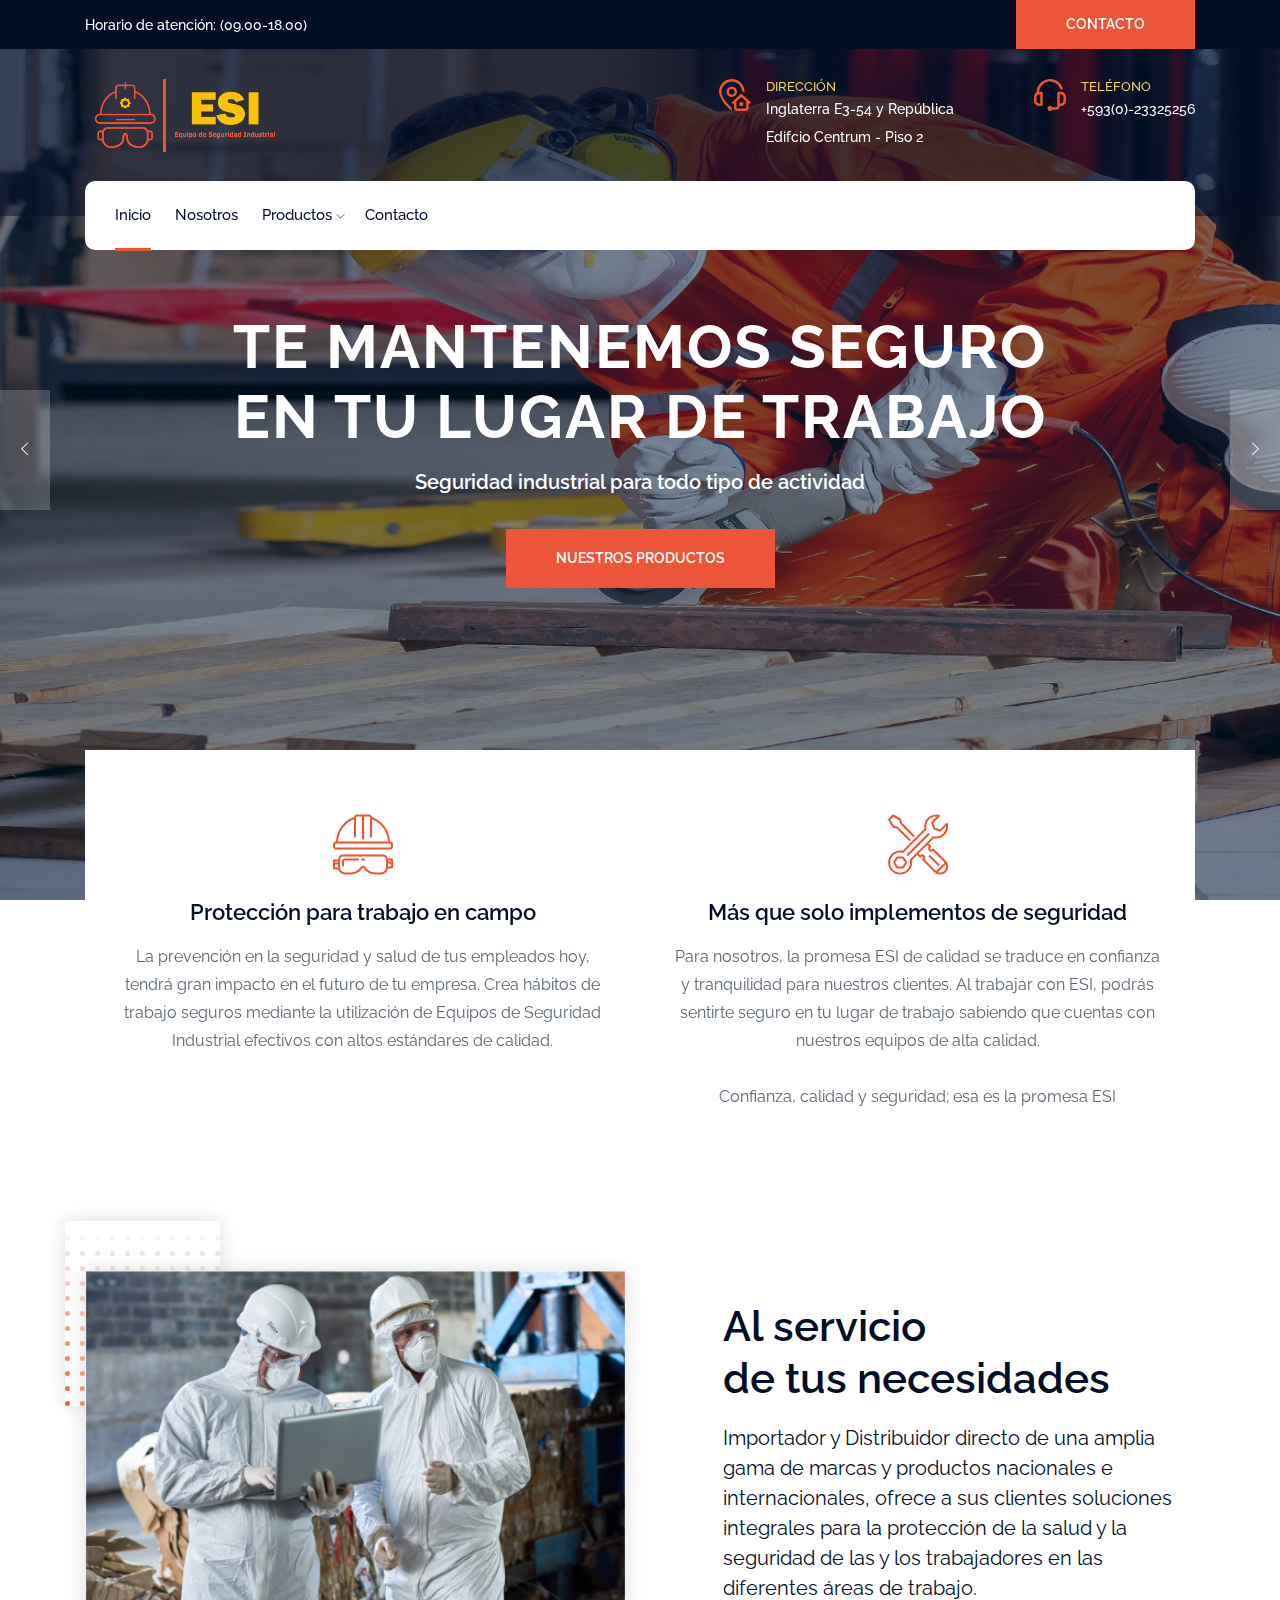
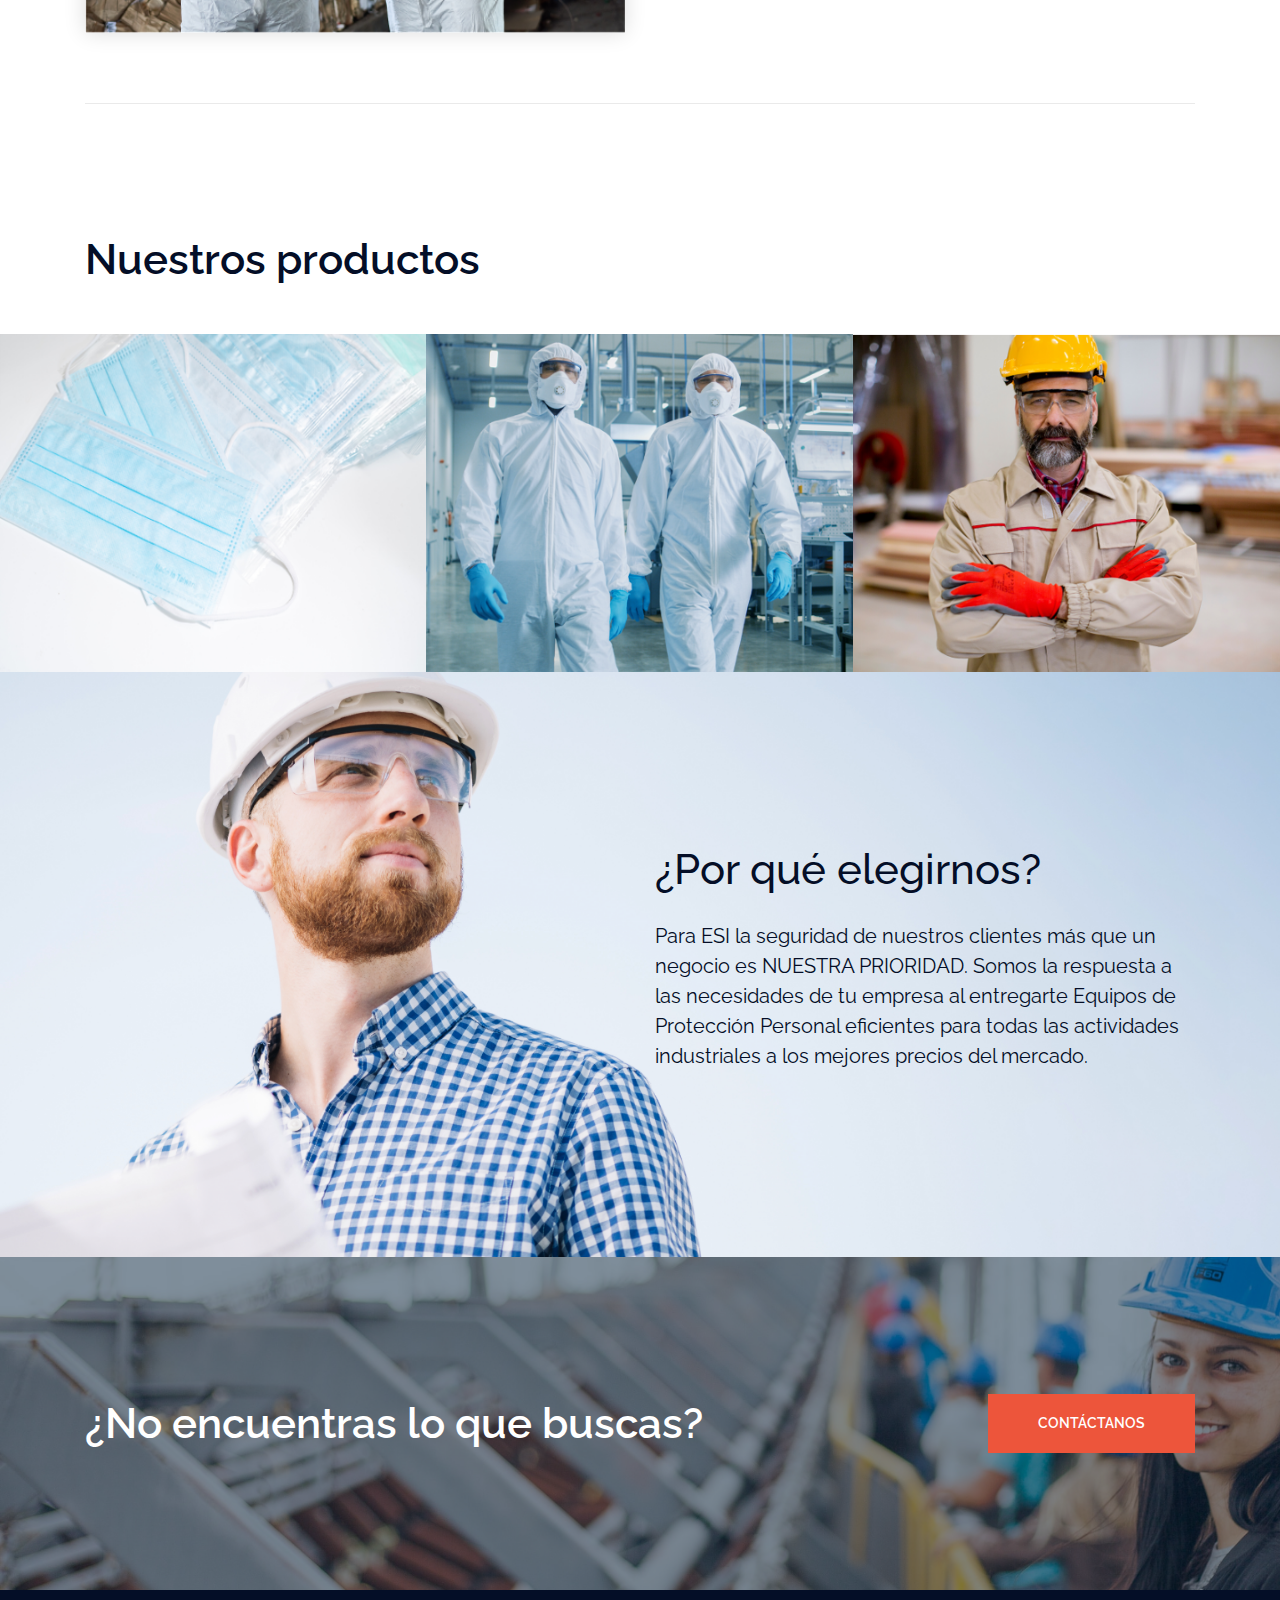
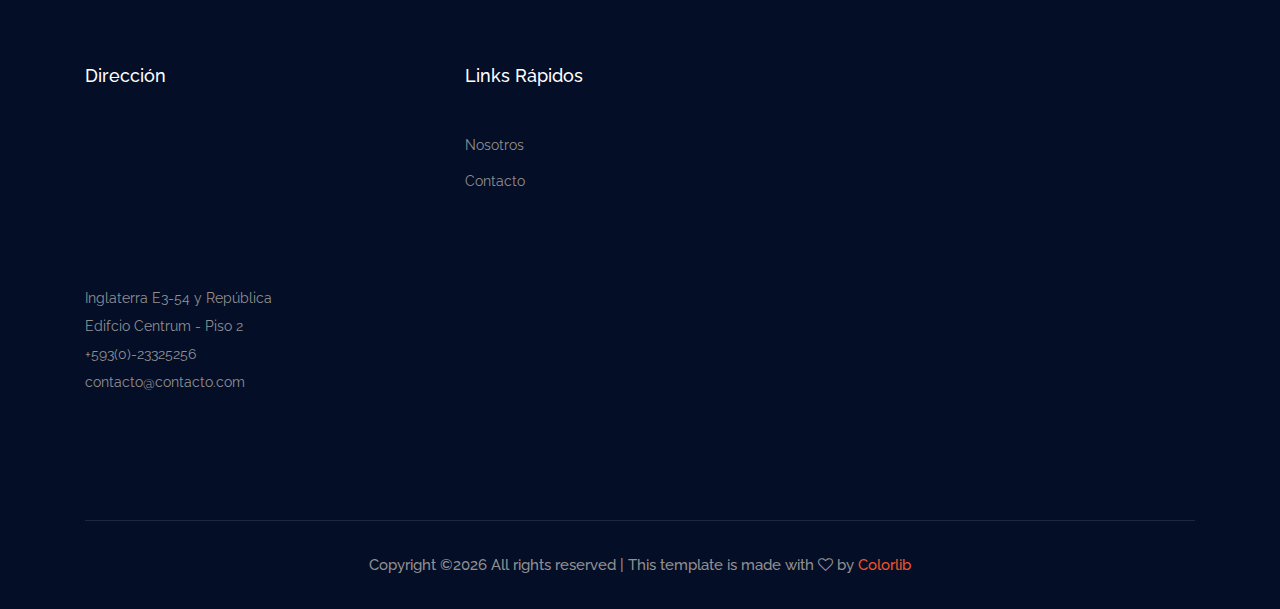
==== commit 5fafbb50: "First fixes" ====
--- a/index.html
+++ b/index.html
@@ -4,7 +4,7 @@
 <head>
     <meta charset="utf-8">
     <meta http-equiv="x-ua-compatible" content="ie=edge">
-    <title>Dasesacon</title>
+    <title>ESI - Equipos de Seguridad</title>
     <meta name="description" content="">
     <meta name="viewport" content="width=device-width, initial-scale=1">
 
@@ -166,7 +166,7 @@
                     <div class="row align-items-center justify-content-center">
                         <div class="col-xl-9 col-md-9 col-md-12">
                             <div class="slider_text text-center">
-                                <h3>MTE MANTENEMOS SEGURO 
+                                <h3>TE MANTENEMOS SEGURO 
                                     EN TU LUGAR DE TRABAJO</h3>
                                 <p>Seguridad industrial para todo tipo de actividad</p>
                                 <a href="services.html" class="boxed-btn3">Nuestros Productos</a>
@@ -198,7 +198,7 @@
                             <i class="flaticon-support"></i>
                         </div>
                         <h3>Más que solo implementos de seguridad</h3>
-                        <p>Para nosotros, la promesa ESI de calidad se traduce en confianza y tranquilidad para nuestros clientes. Al trabajar con ESI, podrás sentirás seguro en tu lugar de trabajo sabiendo que cuentas con nuestros equipos de alta calidad. Confianza, calidad y tranquilidadñ esa es la promesa ESI</p>
+                        <p>Para nosotros, la promesa ESI de calidad se traduce en confianza y tranquilidad para nuestros clientes. Al trabajar con ESI, podrás sentirte seguro en tu lugar de trabajo sabiendo que cuentas con nuestros equipos de alta calidad. <br></br>Confianza, calidad y seguridad; esa es la promesa ESI</p>
                     </div>
                 </div>
             </div>
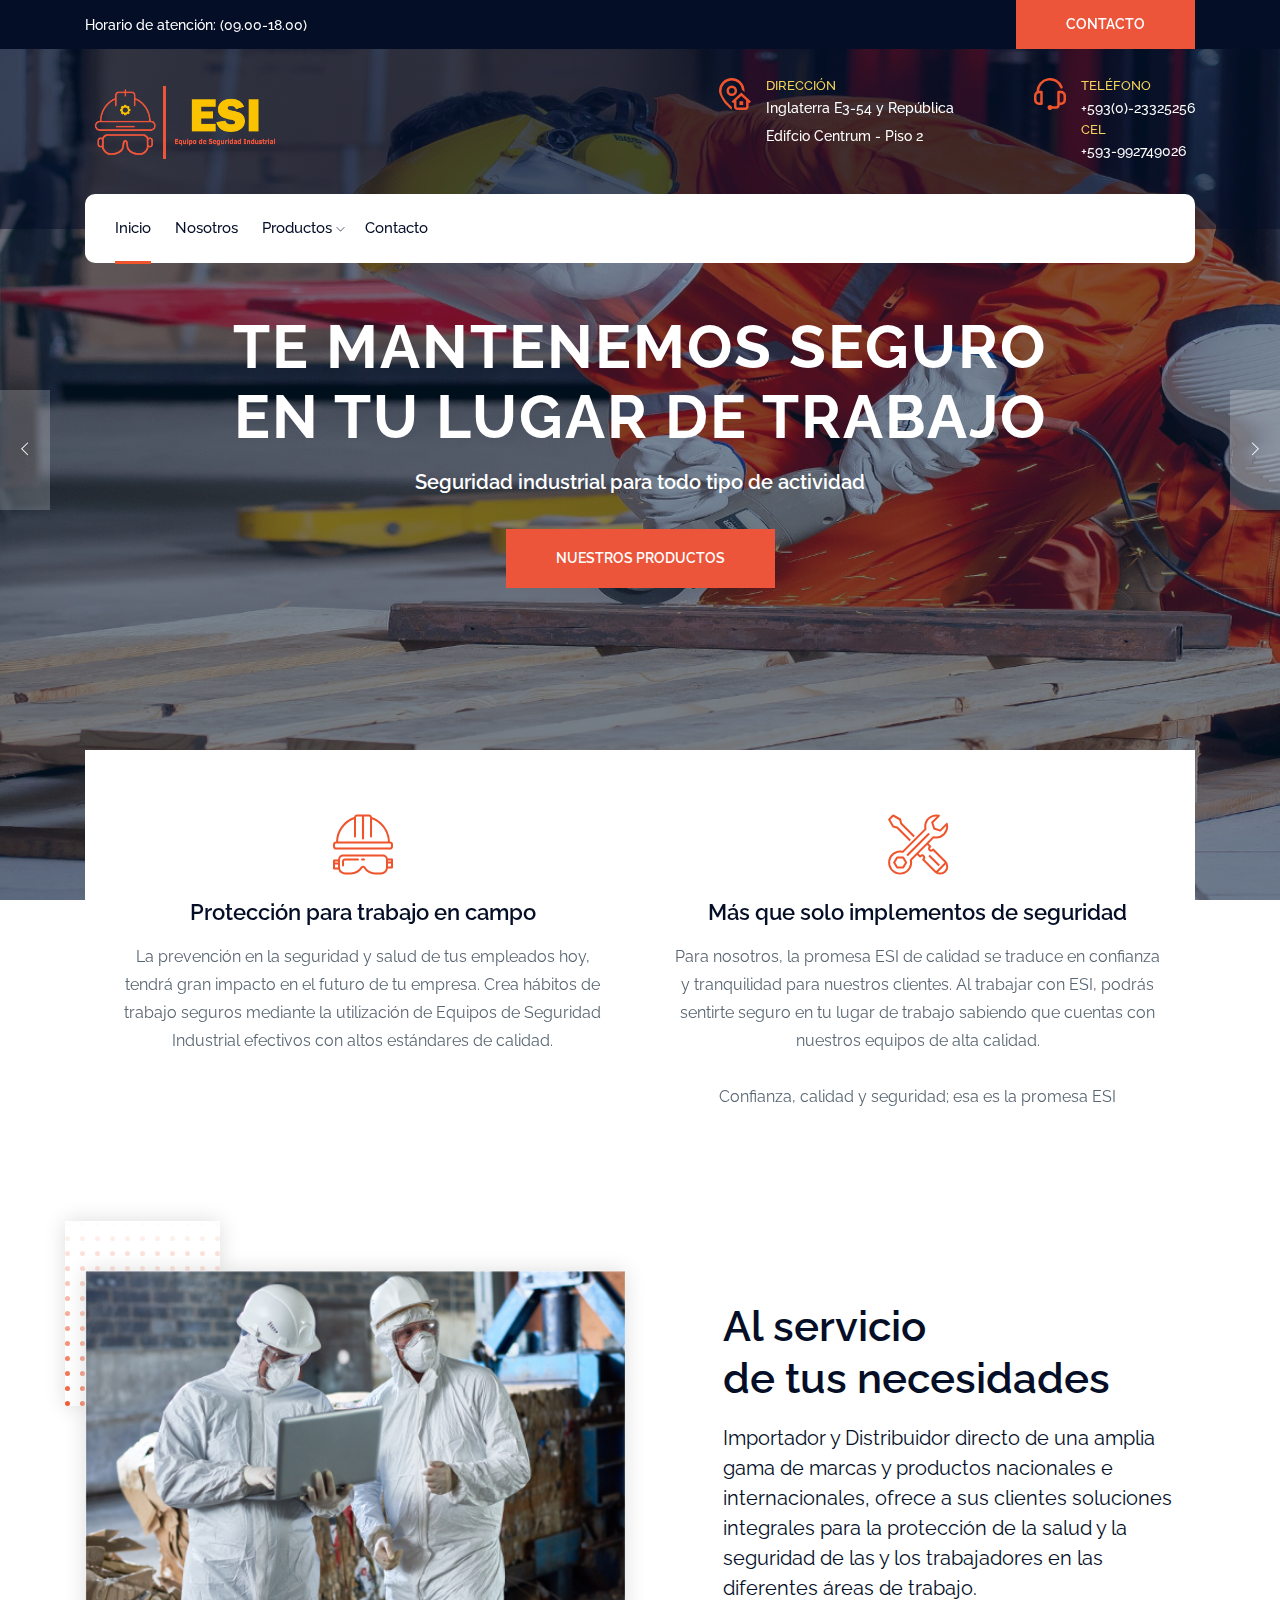
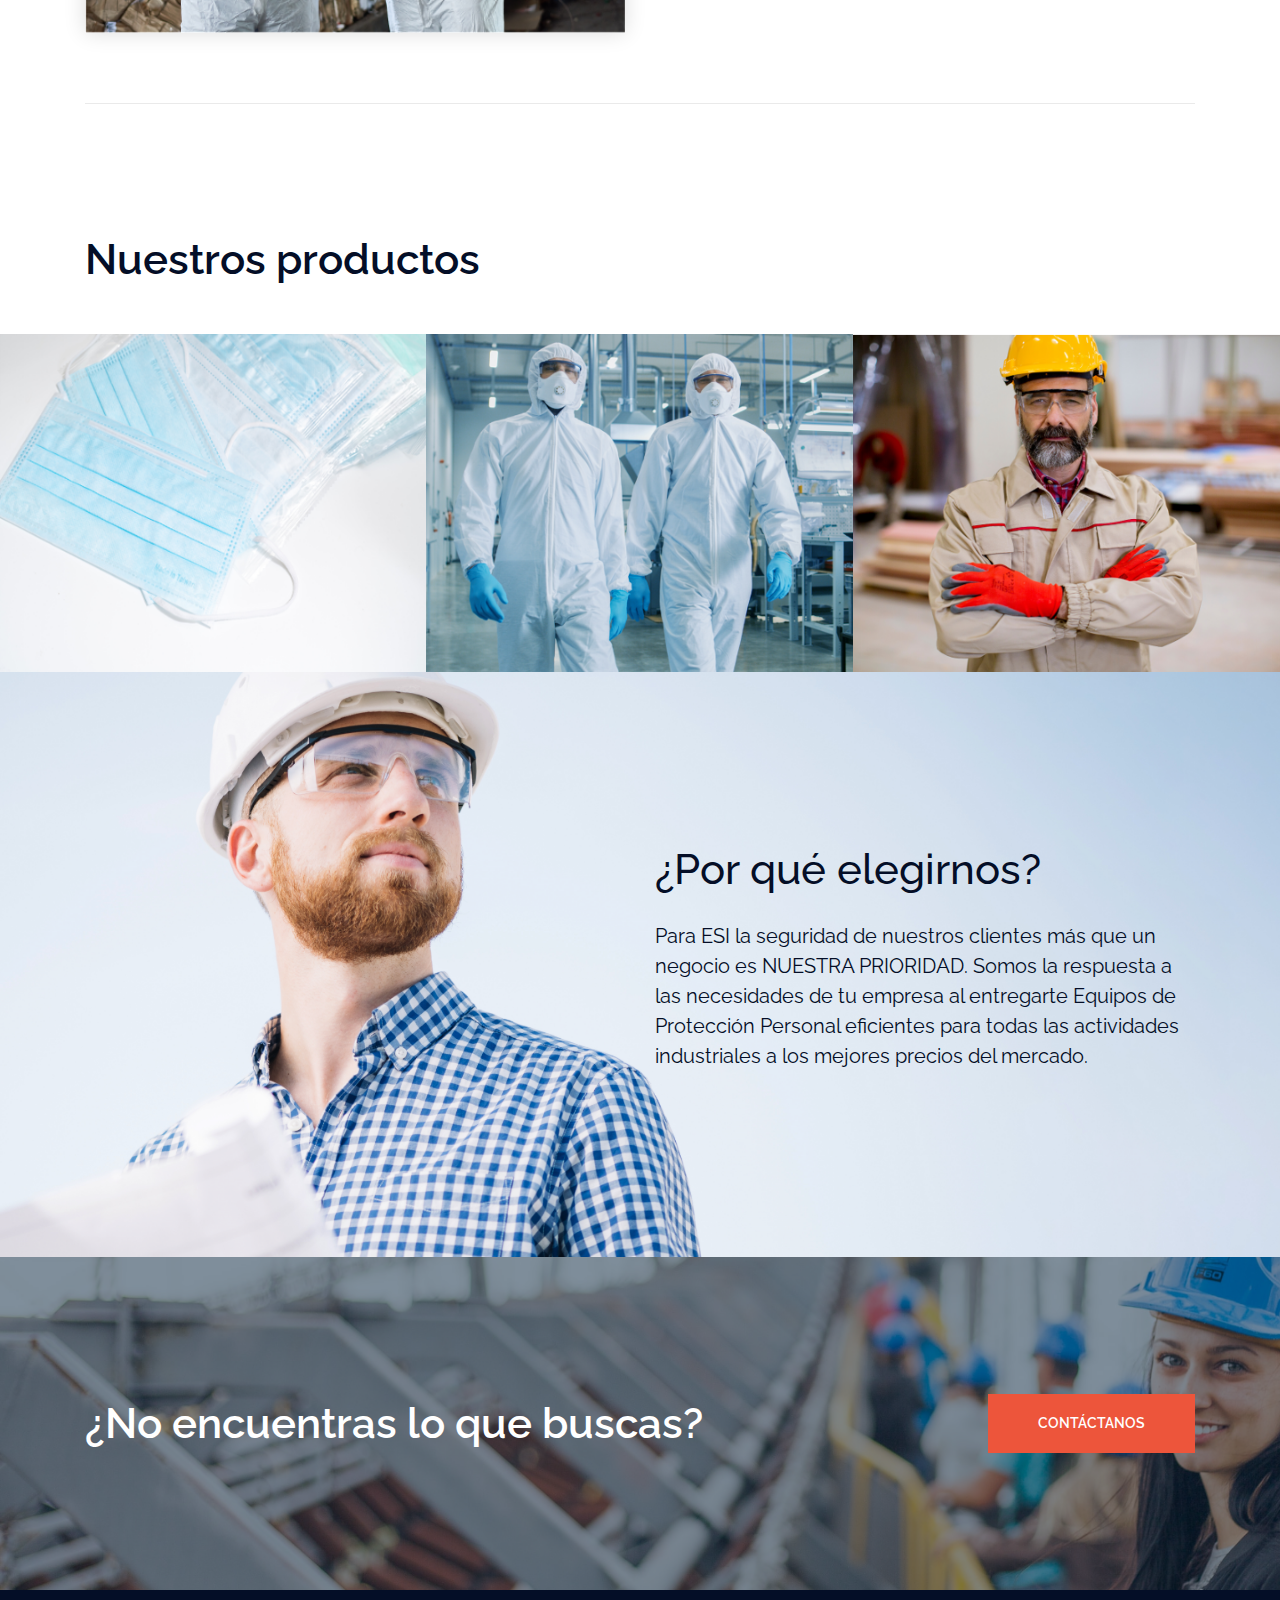
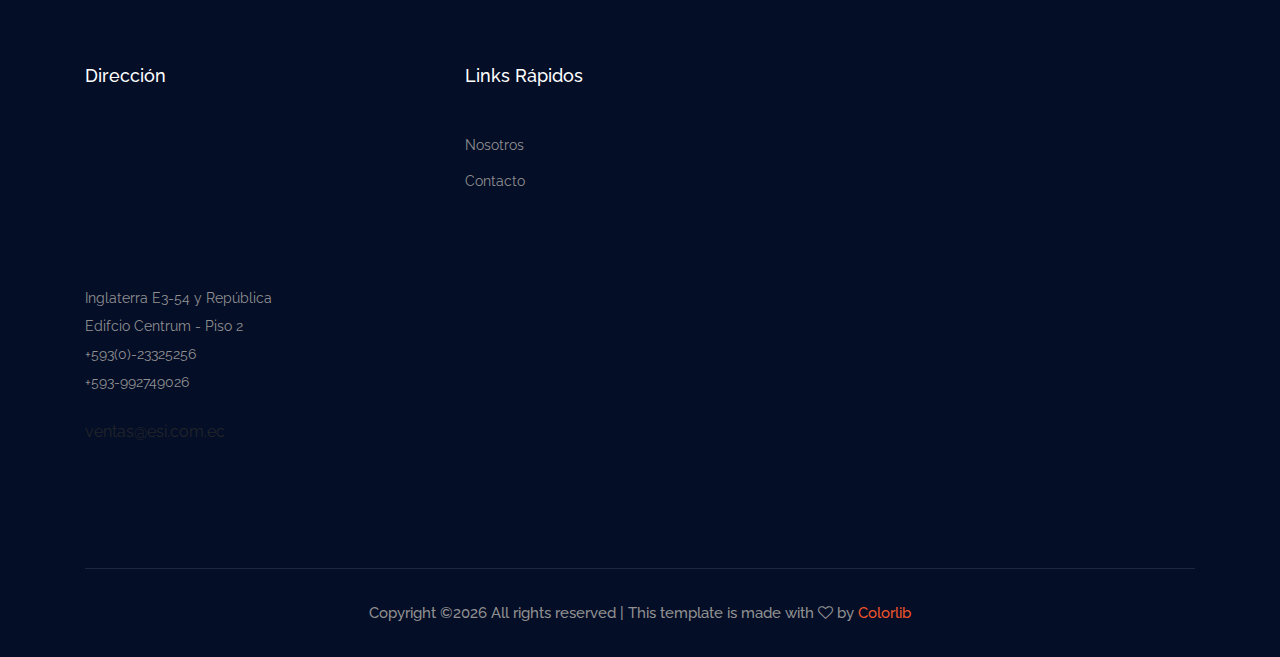
==== commit cbce876e: "added email" ====
--- a/index.html
+++ b/index.html
@@ -81,6 +81,8 @@
                                     <div class="address_info">
                                         <h3>Teléfono</h3>
                                         <p>+593(0)-23325256</p>
+                                        <h3>Cel</h3>
+                                        <p>+593-992749026</p>
                                     </div>
                                 </div>
                             </div>
@@ -94,7 +96,7 @@
                         <div class="row align-items-center">
                             <div class="col-12 d-lg-none">
                                 <div class="logo ">
-                                    <a href="#">
+                                    <a href="index.html">
                                         <img src="img/logo.png" alt="">
                                     </a>
                                 </div>
@@ -141,7 +143,7 @@
                                     EN TU LUGAR DE TRABAJO
                                 </h3>
                                 <p>Seguridad industrial para todo tipo de actividad</p>
-                                <a class="boxed-btn3" href="#productos">Nuestros Productos</a>
+                                <a class="boxed-btn3" href="productos.html">Nuestros Productos</a>
                             </div>
                         </div>
                     </div>
@@ -155,7 +157,7 @@
                                 <h3>TE MANTENEMOS SEGURO 
                                     EN TU LUGAR DE TRABAJO</h3>
                                 <p>Seguridad industrial para todo tipo de actividad</p>
-                                <a href="services.html" class="boxed-btn3">Nuestros Productos</a>
+                                <a href="productos.html" class="boxed-btn3">Nuestros Productos</a>
                             </div>
                         </div>
                     </div>
@@ -169,7 +171,7 @@
                                 <h3>TE MANTENEMOS SEGURO 
                                     EN TU LUGAR DE TRABAJO</h3>
                                 <p>Seguridad industrial para todo tipo de actividad</p>
-                                <a href="services.html" class="boxed-btn3">Nuestros Productos</a>
+                                <a href="productos.html" class="boxed-btn3">Nuestros Productos</a>
                             </div>
                         </div>
                     </div>
@@ -351,8 +353,9 @@
                                 <iframe src="https://www.google.com/maps/embed?pb=!1m18!1m12!1m3!1d1186.1737395347222!2d-78.48935854040465!3d-0.18738893277941682!2m3!1f0!2f0!3f0!3m2!1i1024!2i768!4f13.1!3m3!1m2!1s0x91d59a63a6d1fbd7%3A0xc822ac2f63d99c18!2sEdificio%20Centrum!5e0!3m2!1sen!2suk!4v1587418464710!5m2!1sen!2suk" width="200" height="150" frameborder="0" style="border:0;" allowfullscreen="" aria-hidden="false" tabindex="0"></iframe>
                                 <p> Inglaterra E3-54 y República <br>
                                     Edifcio Centrum - Piso 2 <br>
-                                <a href="#">+593(0)-23325256</a> <br>
-                                <a href="#">contacto@contacto.com</a>
+                                <a>+593(0)-23325256</a> <br>
+                                <a>+593-992749026</p> <br>
+                                <a>ventas@esi.com.ec</a>
                                 </p>
                         </div>
                     </div>
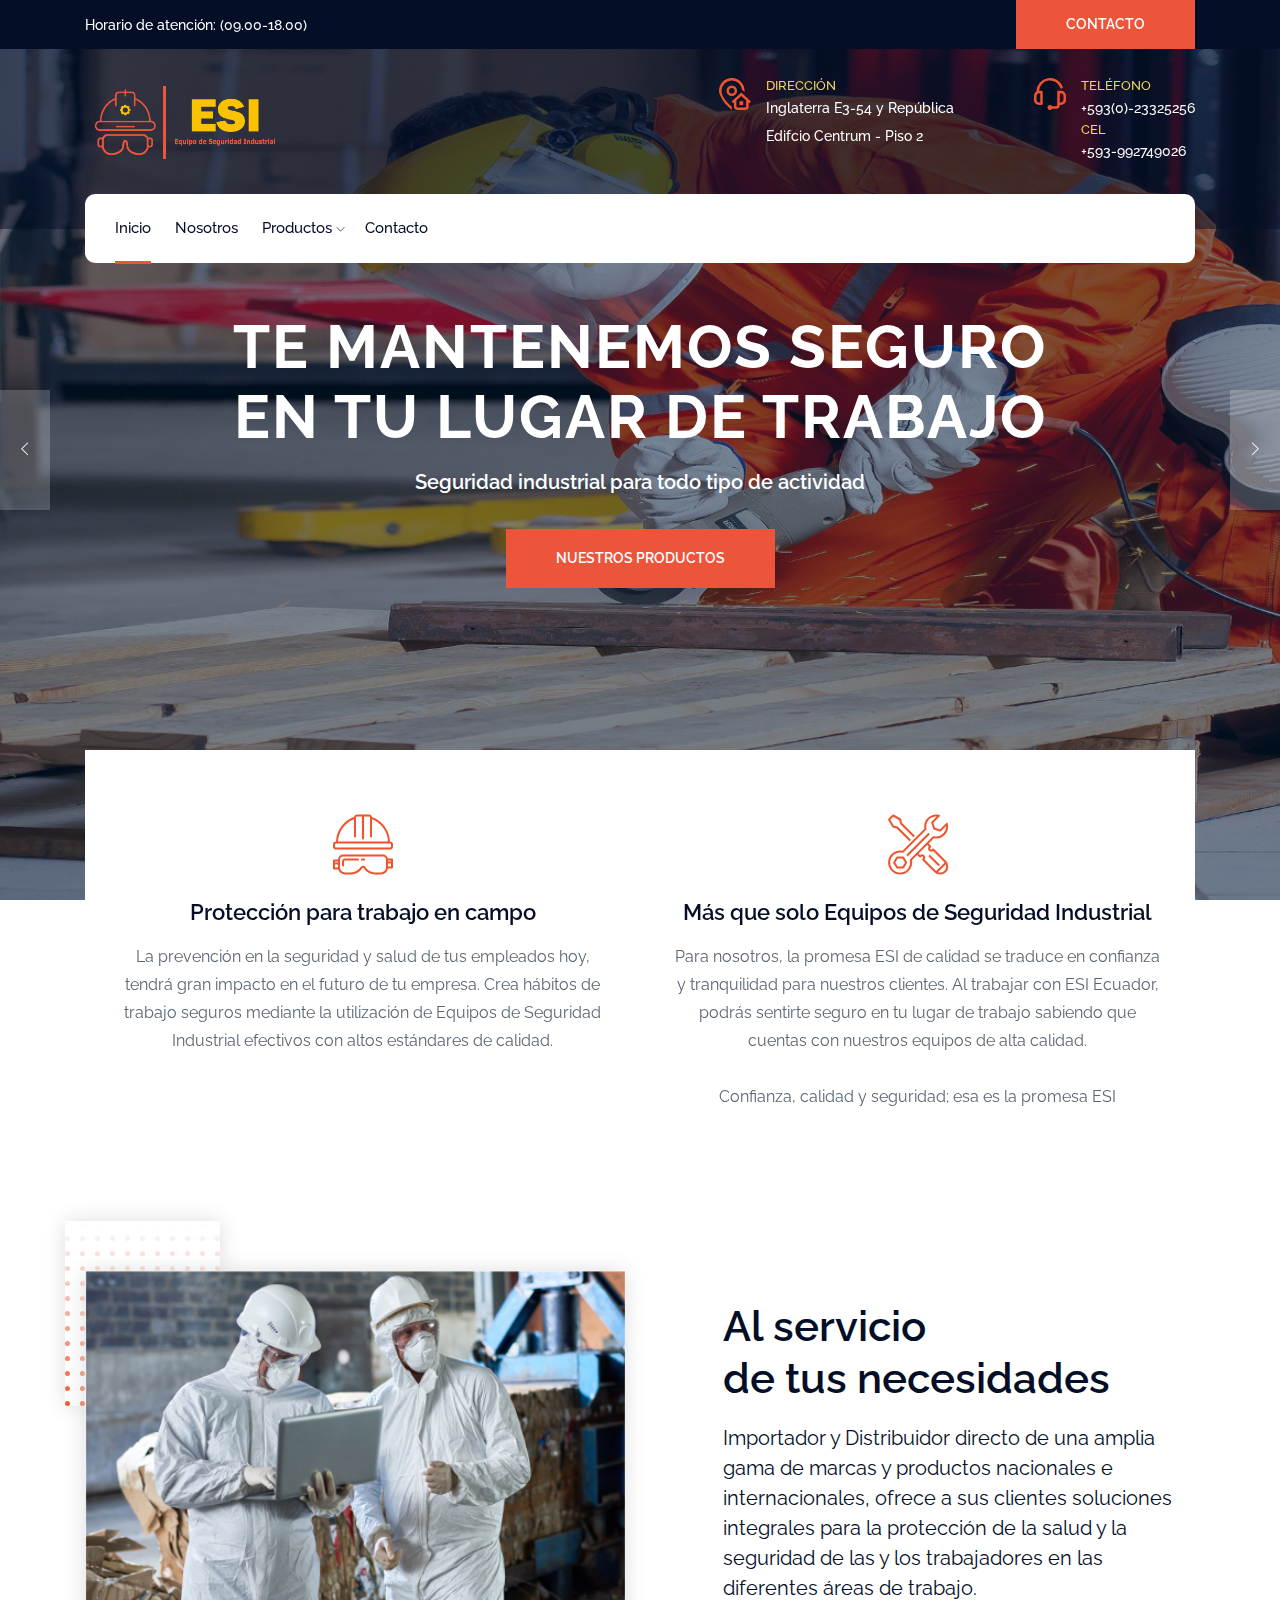
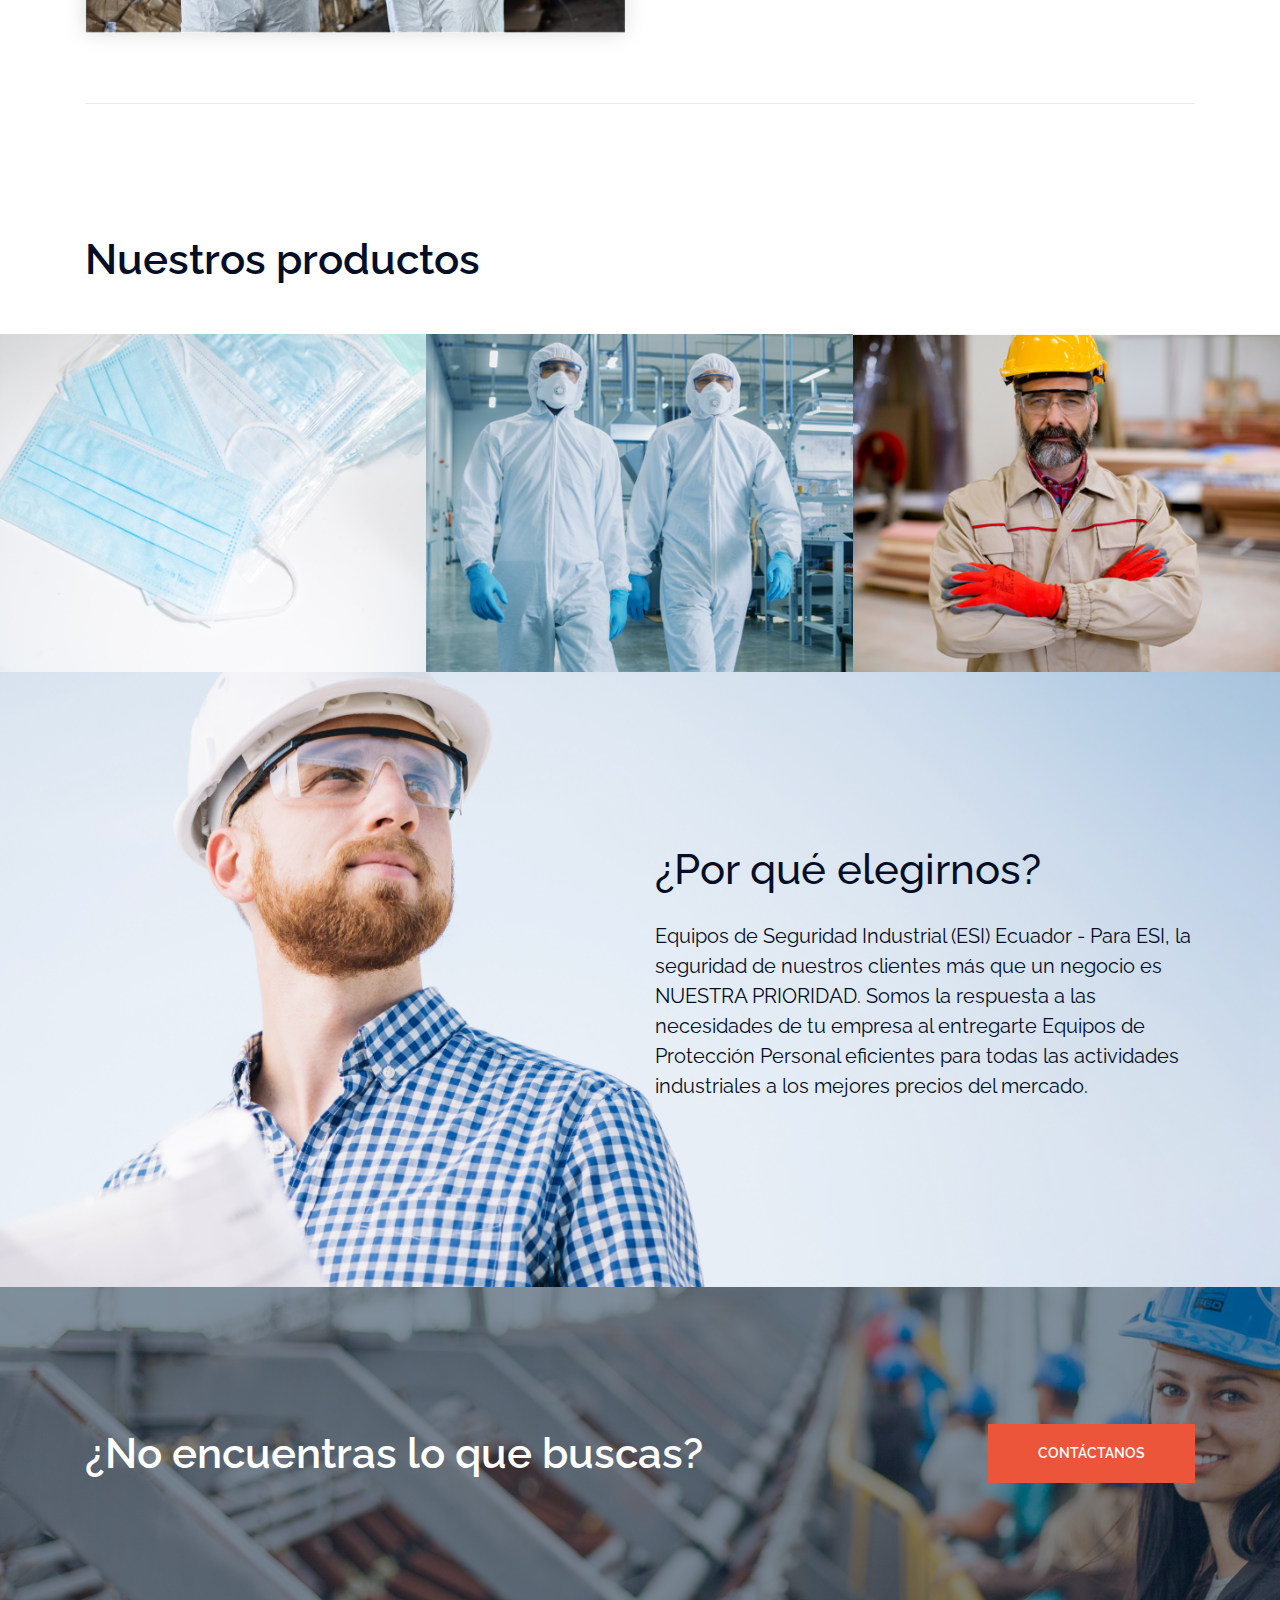
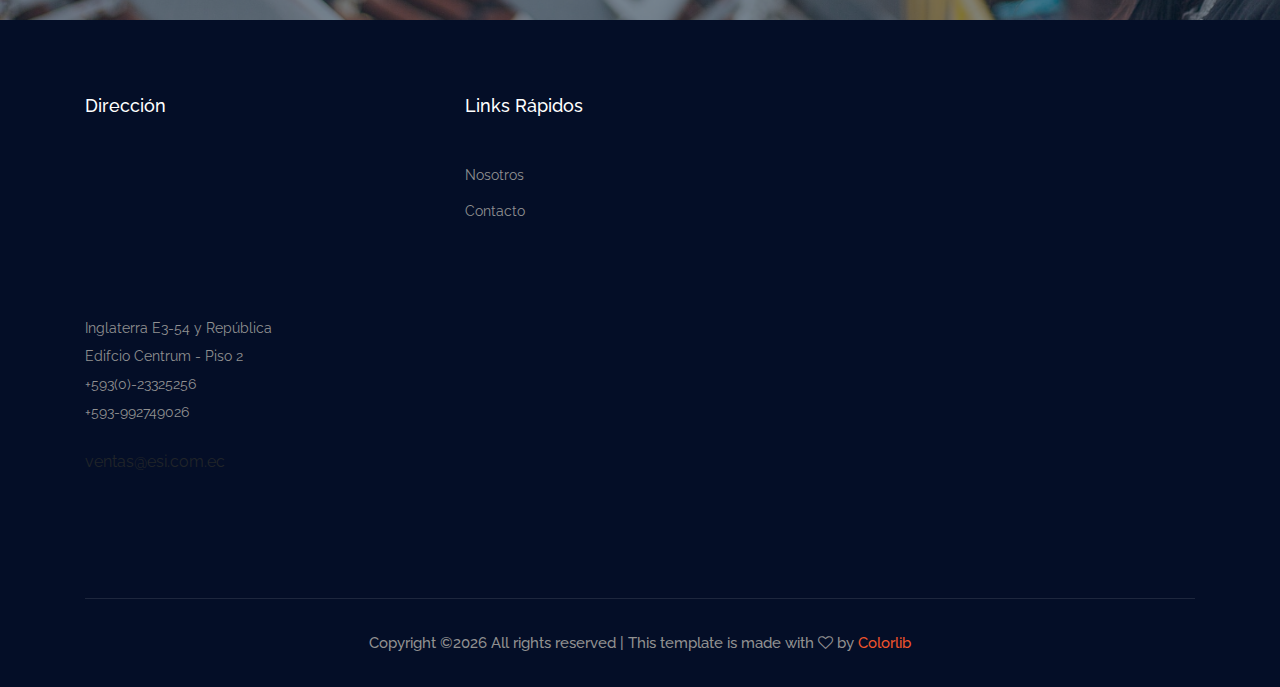
==== commit a0dcecf1: "Updated titles" ====
--- a/index.html
+++ b/index.html
@@ -4,7 +4,7 @@
 <head>
     <meta charset="utf-8">
     <meta http-equiv="x-ua-compatible" content="ie=edge">
-    <title>ESI - Equipos de Seguridad</title>
+    <title>Inicio - ESI Ecuador</title>
     <meta name="description" content="">
     <meta name="viewport" content="width=device-width, initial-scale=1">
 
@@ -199,8 +199,8 @@
                         <div class="icon">
                             <i class="flaticon-support"></i>
                         </div>
-                        <h3>Más que solo implementos de seguridad</h3>
-                        <p>Para nosotros, la promesa ESI de calidad se traduce en confianza y tranquilidad para nuestros clientes. Al trabajar con ESI, podrás sentirte seguro en tu lugar de trabajo sabiendo que cuentas con nuestros equipos de alta calidad. <br></br>Confianza, calidad y seguridad; esa es la promesa ESI</p>
+                        <h3>Más que solo Equipos de Seguridad Industrial</h3>
+                        <p>Para nosotros, la promesa ESI de calidad se traduce en confianza y tranquilidad para nuestros clientes. Al trabajar con ESI Ecuador, podrás sentirte seguro en tu lugar de trabajo sabiendo que cuentas con nuestros equipos de alta calidad. <br></br>Confianza, calidad y seguridad; esa es la promesa ESI</p>
                     </div>
                 </div>
             </div>
@@ -313,7 +313,7 @@
                     <div class="chose_info">
                         <h3>¿Por qué elegirnos?</h3>
                         <p class="lasrge_text">
-                            Para ESI la seguridad de nuestros clientes más que un negocio es NUESTRA  PRIORIDAD. Somos la respuesta a las necesidades de tu empresa al entregarte Equipos de Protección Personal eficientes para todas las actividades industriales a los mejores precios del mercado. 
+                            Equipos de Seguridad Industrial (ESI) Ecuador - Para ESI, la seguridad de nuestros clientes más que un negocio es NUESTRA  PRIORIDAD. Somos la respuesta a las necesidades de tu empresa al entregarte Equipos de Protección Personal eficientes para todas las actividades industriales a los mejores precios del mercado. 
                         </p>
                     </div>
                 </div>
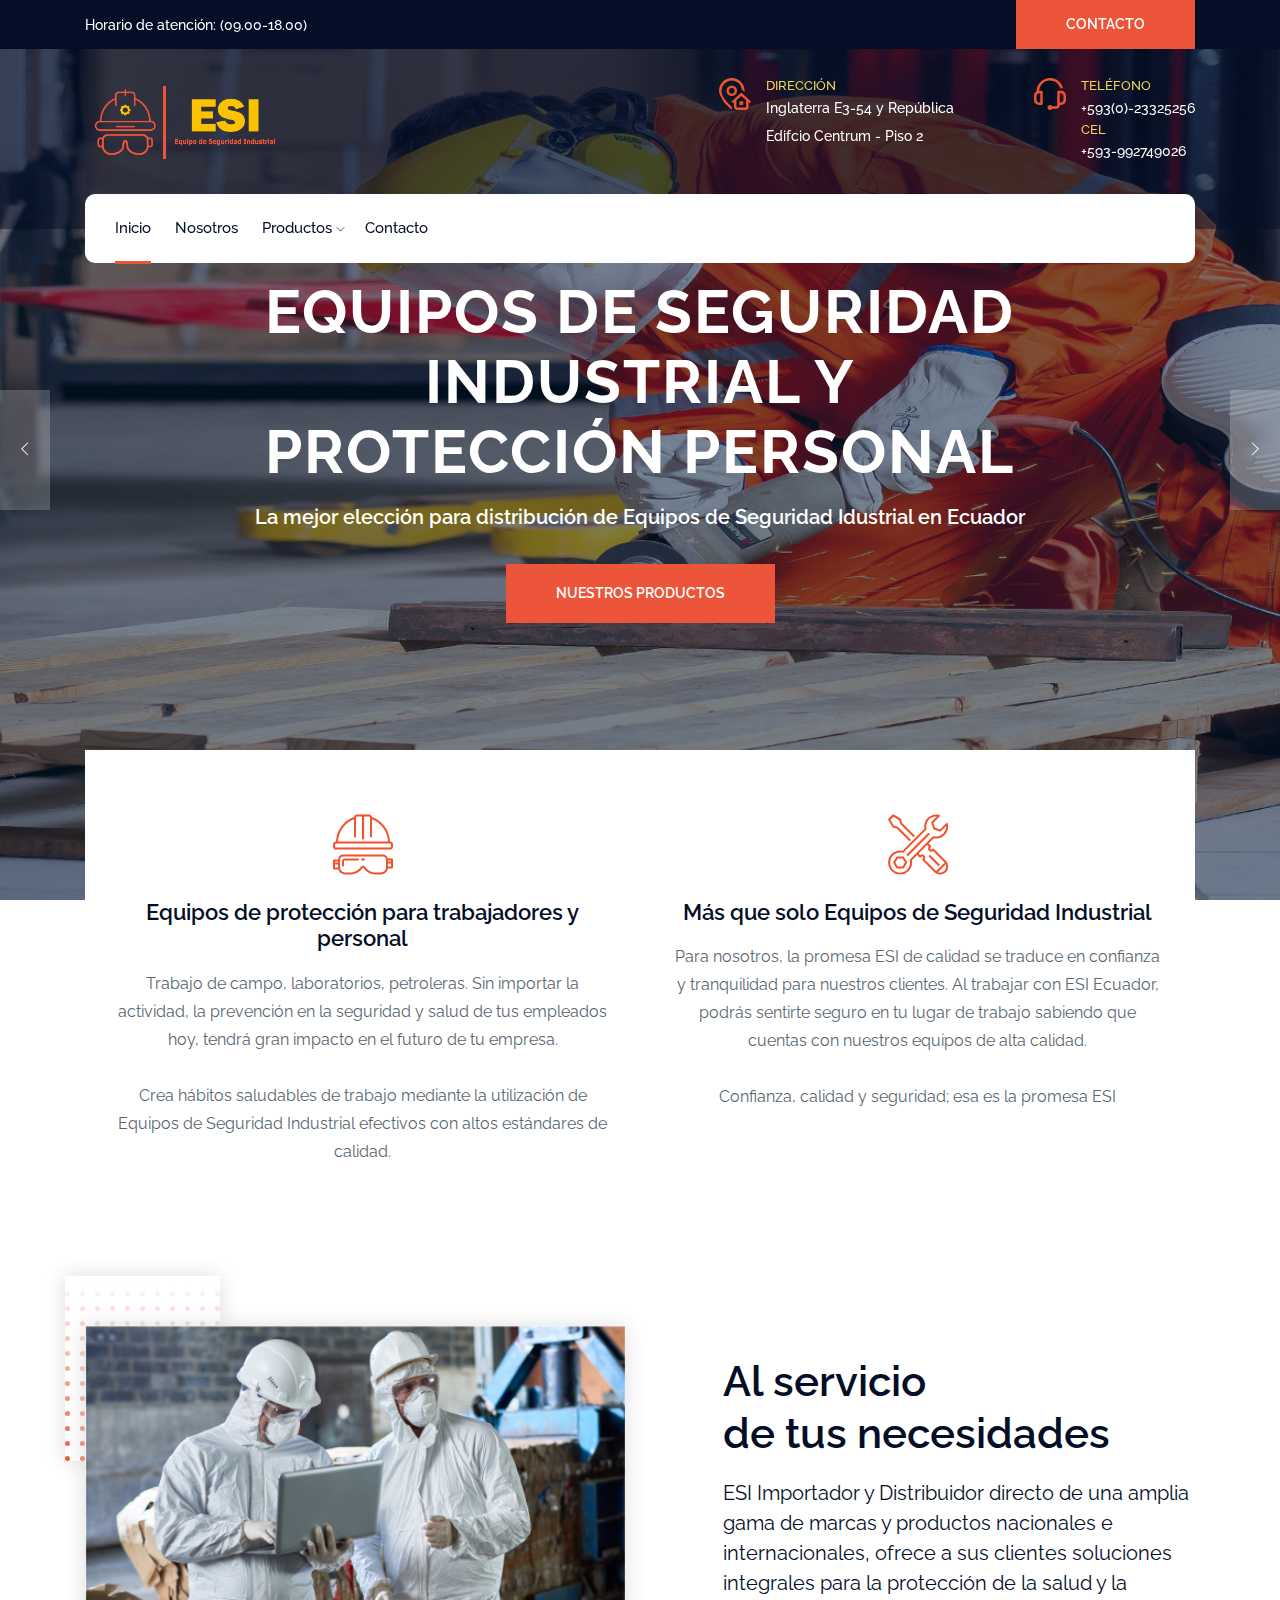
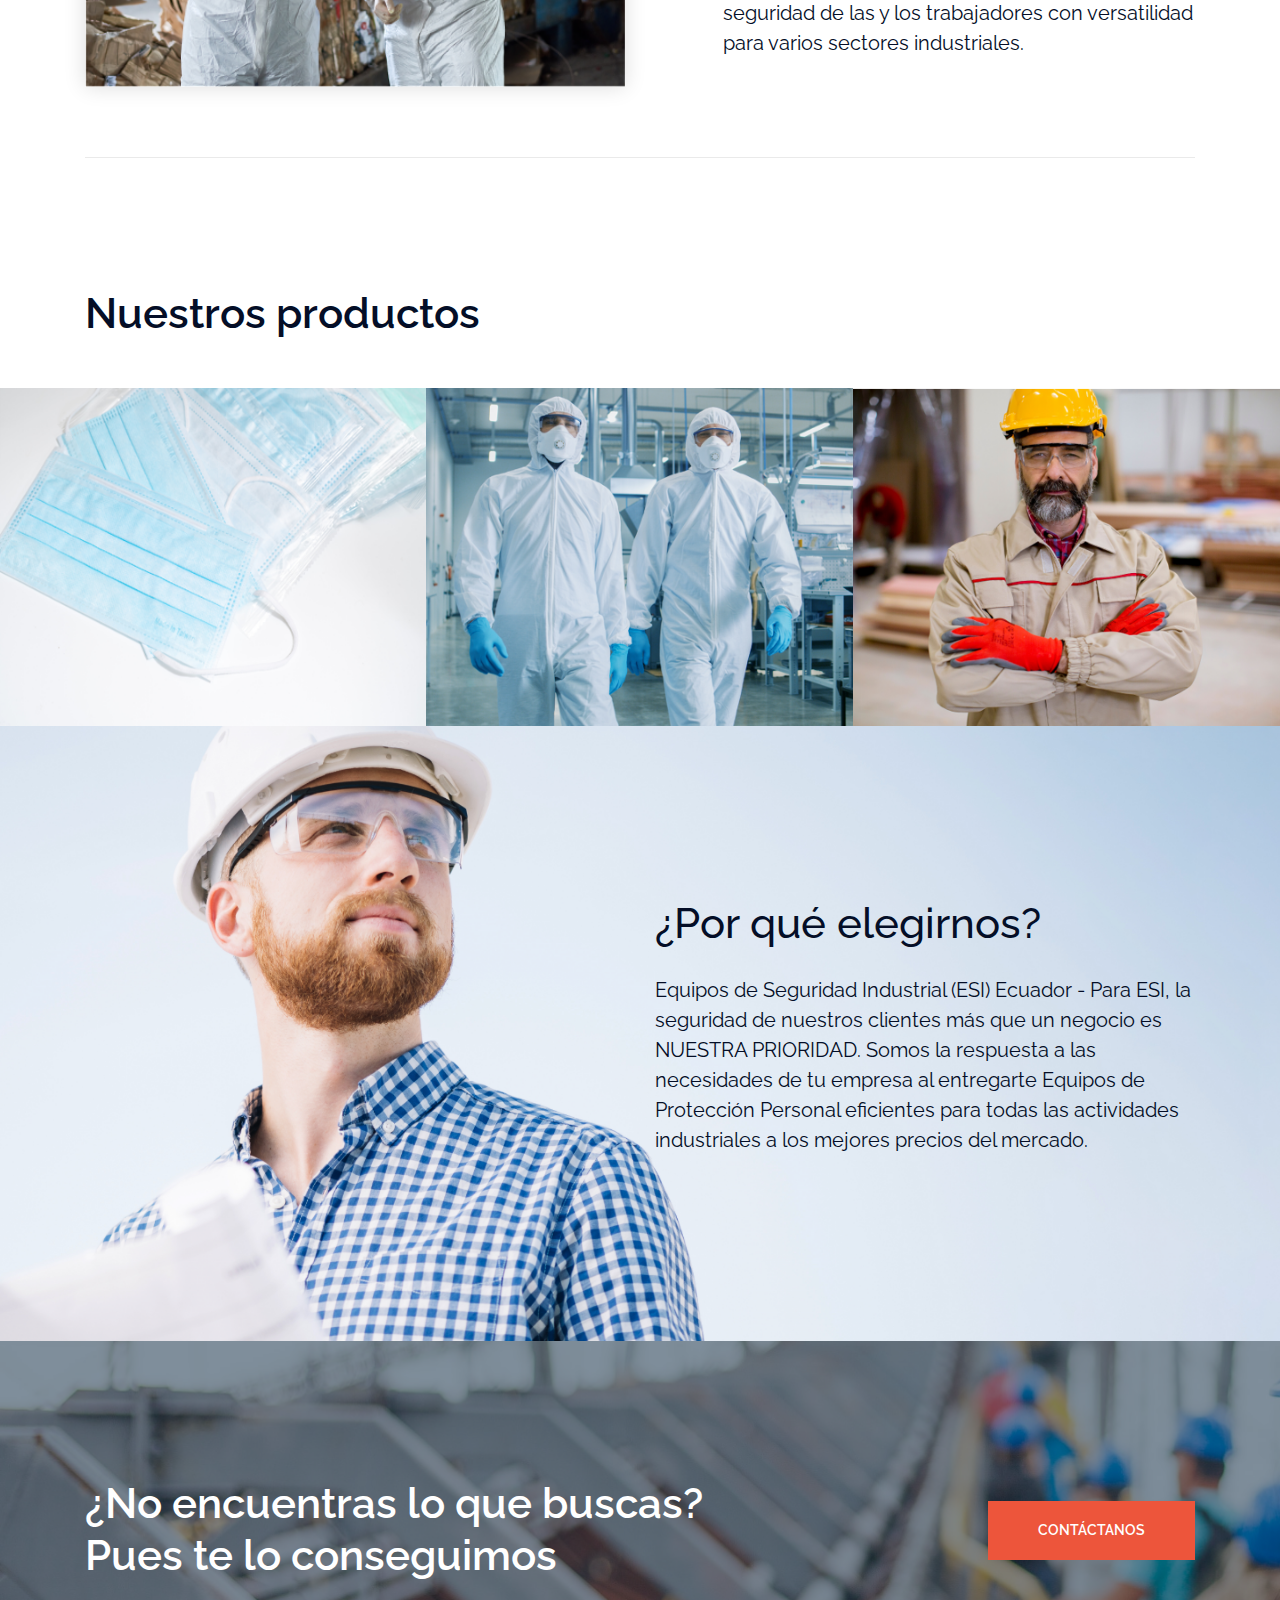
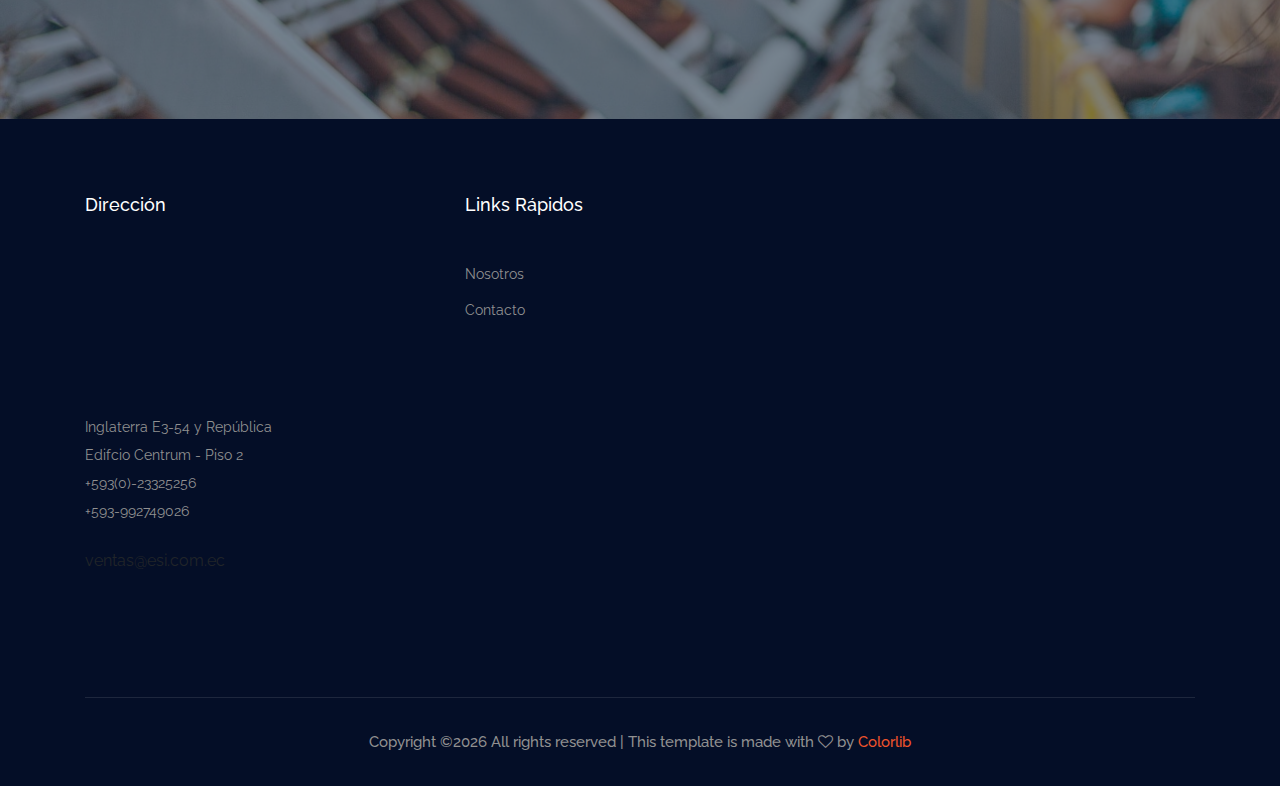
==== commit 851f0c84: "SEO implementation" ====
--- a/index.html
+++ b/index.html
@@ -2,10 +2,20 @@
 <html class="no-js" lang="zxx">
 
 <head>
+    <!-- Global site tag (gtag.js) - Google Analytics -->
+    <script async src="https://www.googletagmanager.com/gtag/js?id=UA-168752692-1"></script>
+    <script>
+    window.dataLayer = window.dataLayer || [];
+    function gtag(){dataLayer.push(arguments);}
+    gtag('js', new Date());
+
+    gtag('config', 'UA-168752692-1');
+    </script>
+
     <meta charset="utf-8">
     <meta http-equiv="x-ua-compatible" content="ie=edge">
-    <title>Inicio - ESI Ecuador</title>
-    <meta name="description" content="">
+    <title>Inicio - ESI: Equipos de Seguridad Industrial y Personal en Ecuador</title>
+    <meta name="description=" content="Equipos de Seguridad Industrial en Ecuador. ESI: Distribuidores de equipos de seguridad industrial y equipos de protección personal. Mascarillas quirúrgicas, KN95 certificadas, termómetros láser sin contacto, visores, equipo para protección COVID 19.">
     <meta name="viewport" content="width=device-width, initial-scale=1">
 
     <!-- <link rel="manifest" href="site.webmanifest"> -->
@@ -139,10 +149,10 @@
                     <div class="row align-items-center justify-content-center">
                         <div class="col-xl-9 col-md-9 col-md-12">
                             <div class="slider_text text-center">
-                                <h3>TE MANTENEMOS SEGURO 
-                                    EN TU LUGAR DE TRABAJO
-                                </h3>
-                                <p>Seguridad industrial para todo tipo de actividad</p>
+                                <h1>EQUIPOS DE SEGURIDAD INDUSTRIAL Y
+                                    PROTECCIÓN PERSONAL
+                                </h1>
+                                <p>La mejor elección para distribución de Equipos de Seguridad Idustrial en Ecuador</p>
                                 <a class="boxed-btn3" href="productos.html">Nuestros Productos</a>
                             </div>
                         </div>
@@ -154,9 +164,9 @@
                     <div class="row align-items-center justify-content-center">
                         <div class="col-xl-9 col-md-9 col-md-12">
                             <div class="slider_text text-center">
-                                <h3>TE MANTENEMOS SEGURO 
-                                    EN TU LUGAR DE TRABAJO</h3>
-                                <p>Seguridad industrial para todo tipo de actividad</p>
+                                <h1>TE MANTENEMOS SEGURO 
+                                    EN TU LUGAR DE TRABAJO</h1>
+                                <p>Conoce la promesa de calidad ESI y mantente tranquilo al saber que te estamos protegiendo</p>
                                 <a href="productos.html" class="boxed-btn3">Nuestros Productos</a>
                             </div>
                         </div>
@@ -168,9 +178,8 @@
                     <div class="row align-items-center justify-content-center">
                         <div class="col-xl-9 col-md-9 col-md-12">
                             <div class="slider_text text-center">
-                                <h3>TE MANTENEMOS SEGURO 
-                                    EN TU LUGAR DE TRABAJO</h3>
-                                <p>Seguridad industrial para todo tipo de actividad</p>
+                                <h3>Seguridad industrial para todo tipo de actividad</h3>
+                                <p>Sin importar la acividad: trabajo de campo, laboratorios, ó petroleras. ESI te ofrece los mejores equipos de protección y seguridad industrial en Ecuador</p>
                                 <a href="productos.html" class="boxed-btn3">Nuestros Productos</a>
                             </div>
                         </div>
@@ -190,8 +199,10 @@
                         <div class="icon">
                             <i class="flaticon-helmet"></i>
                         </div>
-                        <h3>Protección para trabajo en campo</h3>
-                        <p>La prevención en la seguridad y salud de tus empleados hoy, tendrá gran impacto en el futuro de tu empresa. Crea hábitos de trabajo seguros mediante la utilización de Equipos de Seguridad Industrial efectivos con altos estándares de calidad.</p>
+                        <h3>Equipos de protección para trabajadores y personal</h3>
+                        <p>Trabajo de campo, laboratorios, petroleras. Sin importar la actividad, la prevención en la seguridad y salud de tus empleados hoy, tendrá gran impacto en el futuro de tu empresa. 
+                        <br></br>
+                        Crea hábitos saludables de trabajo mediante la utilización de Equipos de Seguridad Industrial efectivos con altos estándares de calidad.</p>
                     </div>
                 </div>
                 <div class="col-lg-6 col-md-4">
@@ -226,7 +237,7 @@
                         <div class="about_info">
                             <h3>Al servicio <br>
                                 de tus necesidades</h3>
-                            <p class="first_para"> Importador y Distribuidor directo de una amplia gama de marcas y productos nacionales e internacionales, ofrece a sus clientes soluciones integrales para  la protección de la salud y la seguridad de las y los trabajadores en las diferentes áreas de trabajo.</p>
+                            <p class="first_para"> ESI Importador y Distribuidor directo de una amplia gama de marcas y productos nacionales e internacionales, ofrece a sus clientes soluciones integrales para  la protección de la salud y la seguridad de las y los trabajadores con versatilidad para varios sectores industriales.</p>
                         </div>
                     </div>
                 </div>
@@ -327,7 +338,7 @@
             <div class="row align-items-center">
                 <div class="col-lg-8 col-md-7">
                     <div class="contact_text">
-                        <h3>¿No encuentras lo que buscas?</h3>
+                        <h3>¿No encuentras lo que buscas?<br> Pues te lo conseguimos</h3>
                     </div>
                 </div>
                 <div class="col-lg-4 col-md-5">
--- a/css/style.css
+++ b/css/style.css
@@ -1673,8 +1673,23 @@
   color: #fff;
 }
 
+.slider_area .single_slider .slider_text h1 {
+  font-family: "Raleway", sans-serif;
+  font-size: 60px;
+  text-transform: uppercase;
+  letter-spacing: 2px;
+  font-weight: 700;
+  line-height: 70px;
+  margin-bottom: 0px;
+  color: #fff;
+}
+
 /* line 44, ../../Arafath/CL/Cl November/226. Construction/HTML/scss/_slider.scss */
 .slider_area .single_slider .slider_text h3 span {
+  font-weight: 700;
+}
+
+.slider_area .single_slider .slider_text h1 span {
   font-weight: 700;
 }
 
@@ -1684,11 +1699,18 @@
     font-size: 30px;
     line-height: 45px;
   }
+  .slider_area .single_slider .slider_text h1 {
+    font-size: 30px;
+    line-height: 45px;
+  }
 }
 
 @media (min-width: 768px) and (max-width: 991px) {
   /* line 35, ../../Arafath/CL/Cl November/226. Construction/HTML/scss/_slider.scss */
   .slider_area .single_slider .slider_text h3 {
+    font-size: 54px;
+  }
+  .slider_area .single_slider .slider_text h1 {
     font-size: 54px;
   }
 }
@@ -2643,9 +2665,23 @@
   margin-bottom: 14px;
 }
 
+/* line 40, ../../Arafath/CL/Cl November/226. Construction/HTML/scss/_bradcam.scss */
+.bradcam_area h1 {
+  font-size: 60px;
+  color: #fff;
+  font-weight: 700;
+  margin-bottom: 0;
+  text-transform: uppercase;
+  margin-bottom: 14px;
+}
+
+
 @media (max-width: 767px) {
   /* line 40, ../../Arafath/CL/Cl November/226. Construction/HTML/scss/_bradcam.scss */
   .bradcam_area h3 {
+    font-size: 30px;
+  }
+  .bradcam_area h1 {
     font-size: 30px;
   }
 }
